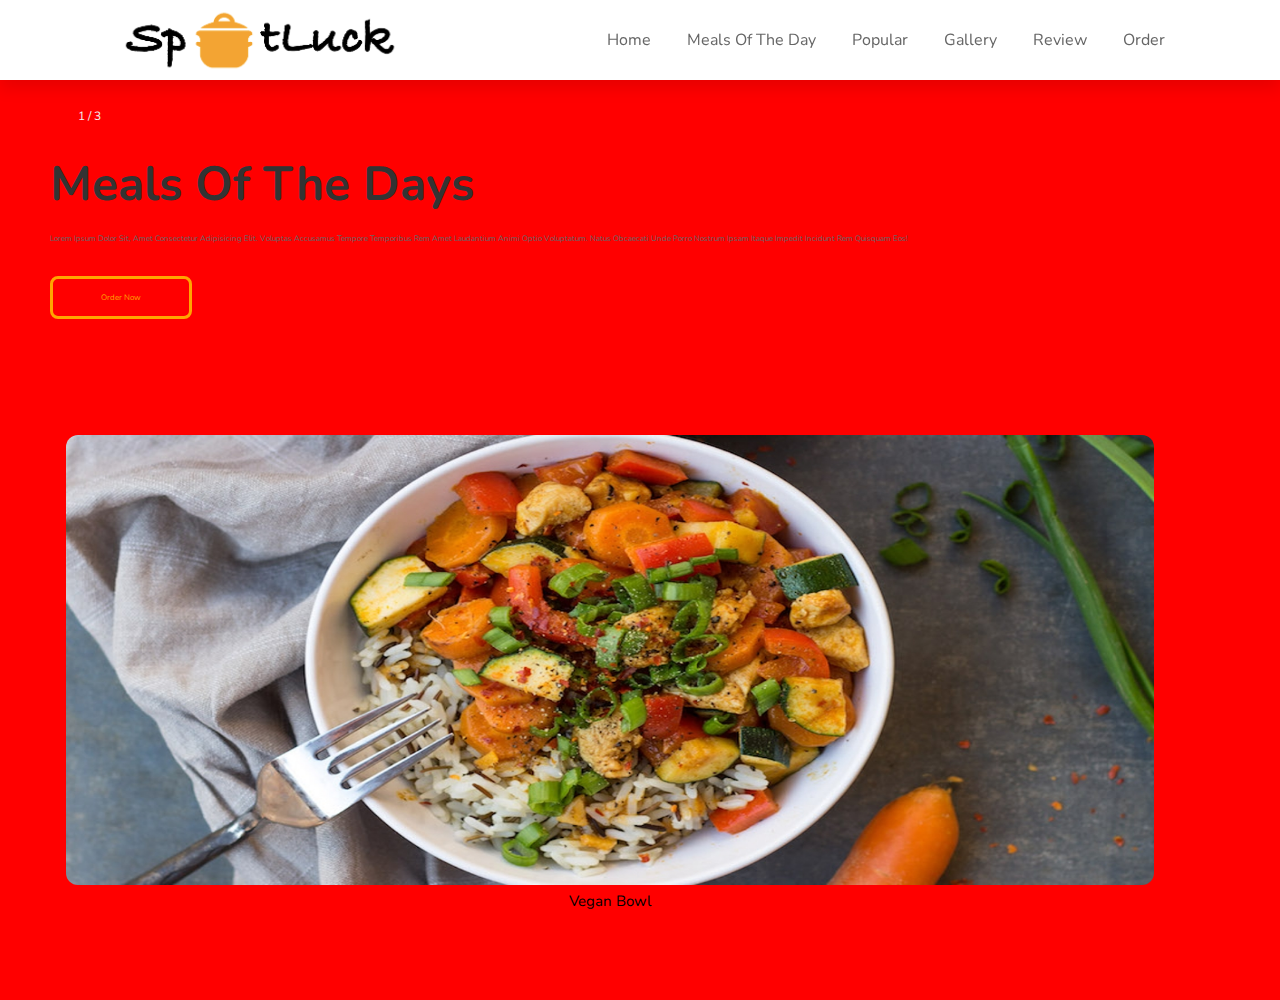
==== homepage1.html @ 03378047 "02/22/22" ====
<!DOCTYPE html>
<html lang="en">
<head>
    <link href="style1.css" rel="stylesheet" type="text/css">
    <link rel="stylesheet" href="https://cdnjs.cloudflare.com/ajax/libs/font-awesome/5.15.3/css/all.min.css">
    <meta charset="UTF-8">
    <meta http-equiv="X-UA-Compatible" content="IE=edge">
    <meta name="viewport" content="width=device-width, initial-scale=1.0">
    <title>Welcome to SpotLuck!</title>
</head>
<body>
    <header>
        <img src="logo.png" class="logo">
        <nav class="navbar">
            <a href="homepage1.html">Home</a>
            <a href="#MOD">Meals of The Day</a>
            <a href="#popular">Popular</a>
            <a href="#gallery">Gallery</a>
            <a href="#review">Review</a>
            <a href="#order">Order</a>
        </nav>
    </header>


    <section class="MOD" id="MOD">

        <div class="content">
            <h3>Meals of the Days</h3>
            <p>Lorem ipsum dolor sit, amet consectetur adipisicing elit. Voluptas accusamus tempore temporibus rem amet laudantium animi optio voluptatum. Natus obcaecati unde porro nostrum ipsam itaque impedit incidunt rem quisquam eos!</p>
            <a href="#" class="btn">order now</a>
        </div>

        <div class="slideshow-container">

            <div class="mySlides fade">
                <div class="numbertext">1 / 3</div>
                <img src="img1.jpeg" style="width:100%">
                <div class="text">Vegan Bowl</div>
            </div>
            
            <div class="mySlides fade">
                <div class="numbertext">2 / 3</div>
                <img src="img2.jpeg" style="width:100%">
                <div class="text">Chicken and Salad</div>
            </div>
            
            <div class="mySlides fade">
                <div class="numbertext">3 / 3</div>
                <img src="img3.jpeg" style="width:100%">
                <div class="text">Best Breakfast</div>
            </div>
            <br>
        </div>
        <br>
        <div style="text-align:center">
            <span class="dot"></span> 
            <span class="dot"></span> 
            <span class="dot"></span> 
        </div>
    </section>
            
 
    <!-- JAVA Script code-->
    <script>
        var slideIndex = 0;
        showSlides();
        
        function showSlides() {
          var i;
          var slides = document.getElementsByClassName("mySlides");
          var dots = document.getElementsByClassName("dot");
          for (i = 0; i < slides.length; i++) {
            slides[i].style.display = "none";  
          }
          slideIndex++;
          if (slideIndex > slides.length) {slideIndex = 1}    
          for (i = 0; i < dots.length; i++) {
            dots[i].className = dots[i].className.replace(" active", "");
          }
          slides[slideIndex-1].style.display = "block";  
          dots[slideIndex-1].className += " active";
          setTimeout(showSlides, 2000); // Change image every 2 seconds
        }
        </script>
        <script src="script.js"></script>

    
</body>
</html>
---- style1.css ----
@import url('https://fonts.googleapis.com/css2?family=Nunito:wght@200;300;400;600;700&display=swap');

:root{
  --red:#ff3838;
}

*{
    font-family: 'Nunito', sans-serif;
    margin:0; padding:0;
    box-sizing: border-box;
    outline: none; border:none;
    text-decoration: none;
    text-transform: capitalize;
    transition:all .2s linear;
  }


/*for Button*/

.btn{
    display: inline-block;
    padding:.8rem 3rem;
    border:.2rem solid orange;
    color:orange;
    cursor: pointer;
    font-size: 0.5rem;
    border-radius: .5rem;
    position: relative;
    overflow: hidden;
    z-index: 0;
    margin-top: 1rem;
  }
  
  .btn::before{
    content: '';
    position: absolute;
    top:0; right: 0;
    width:0%;
    height:100%;
    background:orange;
    transition: .3s linear;
    z-index: -1;
  }
  
  .btn:hover::before{
    width:100%;
    left: 0;
  }
  
  .btn:hover{
    color:#fff;
  }








body{
    background: red;
    margin-top: 100px;
    margin-left: 50px;
    margin-right: 50px;
}

.logo{
    height: 80px;
    width: auto;
}
/*header{
    border: orange solid;
    position: relative;
    z-index: 1000;
    justify-content: space-between;
    background:orange;
    box-shadow: 0 .5rem 1rem rgba(0,0,0,.1);
}

header .navbar a{
    font-size: 2rem;
    margin-left: 2rem;
    color:#666;
  }

header .navbar a:hover{
    color:var(--red);
  }*/

  header{
    position: fixed;
    top:0; left: 0; right:0;
    z-index: 1000;
    display: flex;
    align-items: center;
    justify-content: space-between;
    background:#fff;
    padding:0rem 9%;
    box-shadow: 0 .5rem 1rem rgba(0,0,0,.1);
  }
  
  header .logo{
    font-size: 2.5rem;
    font-weight: bolder;
    color:#666;
  }
  

  
  header .navbar a{
    font-size: 1rem;
    margin-left: 2rem;
    color:#666;
    text-decoration: none;
  }
  
  header .navbar a:hover{
    color:orange;
  }
  

  .MOD{
    display: flex;
    flex-wrap: wrap;
    gap:1.5rem;
    min-height: 100vh;
    align-items: center;
    background-size: cover;
    background-position: center;
    position: relative;
  }
  .MOD .content{
    flex:1 1 40rem;
    padding-top: 1rem;
  }
  .MOD .slideshow-container{
    flex:1 1 40rem;
  }
  .MOD .slideshow-container .mySlides{
    width: 100%;
    padding: 1rem;
    
    
  }


  .MOD .slideshow-container img{
    max-height: 50vh;
    width:auto;
    border-radius: 12px;
  }

  .MOD .content h3{
    font-size: 3rem;
    color:#333;
  }
  
  .MOD .content p{
    font-size: 0.5rem;
    color:#666;
    padding:1rem 0;
  }
  

















  /* Caption text */
.text {
    color: black;
    font-size: 15px;
    padding: 8px 12px;
    position: relative;
    bottom: 8px;
    width: 100%;
    text-align: center;
    top: 75%;
  }
  
  /* Number text (1/3 etc) */
  .numbertext {
    color: #f2f2f2;
    font-size: 12px;
    padding: 8px 12px;
    position: absolute;
    top: 0;
  }
  
  /* The dots/bullets/indicators */
  .dot {
    height: 15px;
    width: 15px;
    margin: 0 2px;
    background-color: #bbb;
    border-radius: 50%;
    /*display: inline-block;*/
    transition: background-color 0.6s ease;
  }
  
  .active {
    background-color: #717171;
  }
  
  /* Fading animation */
  .fade {
    -webkit-animation-name: fade;
    -webkit-animation-duration: 1.5s;
    animation-name: fade;
    animation-duration: 1.5s;
  }
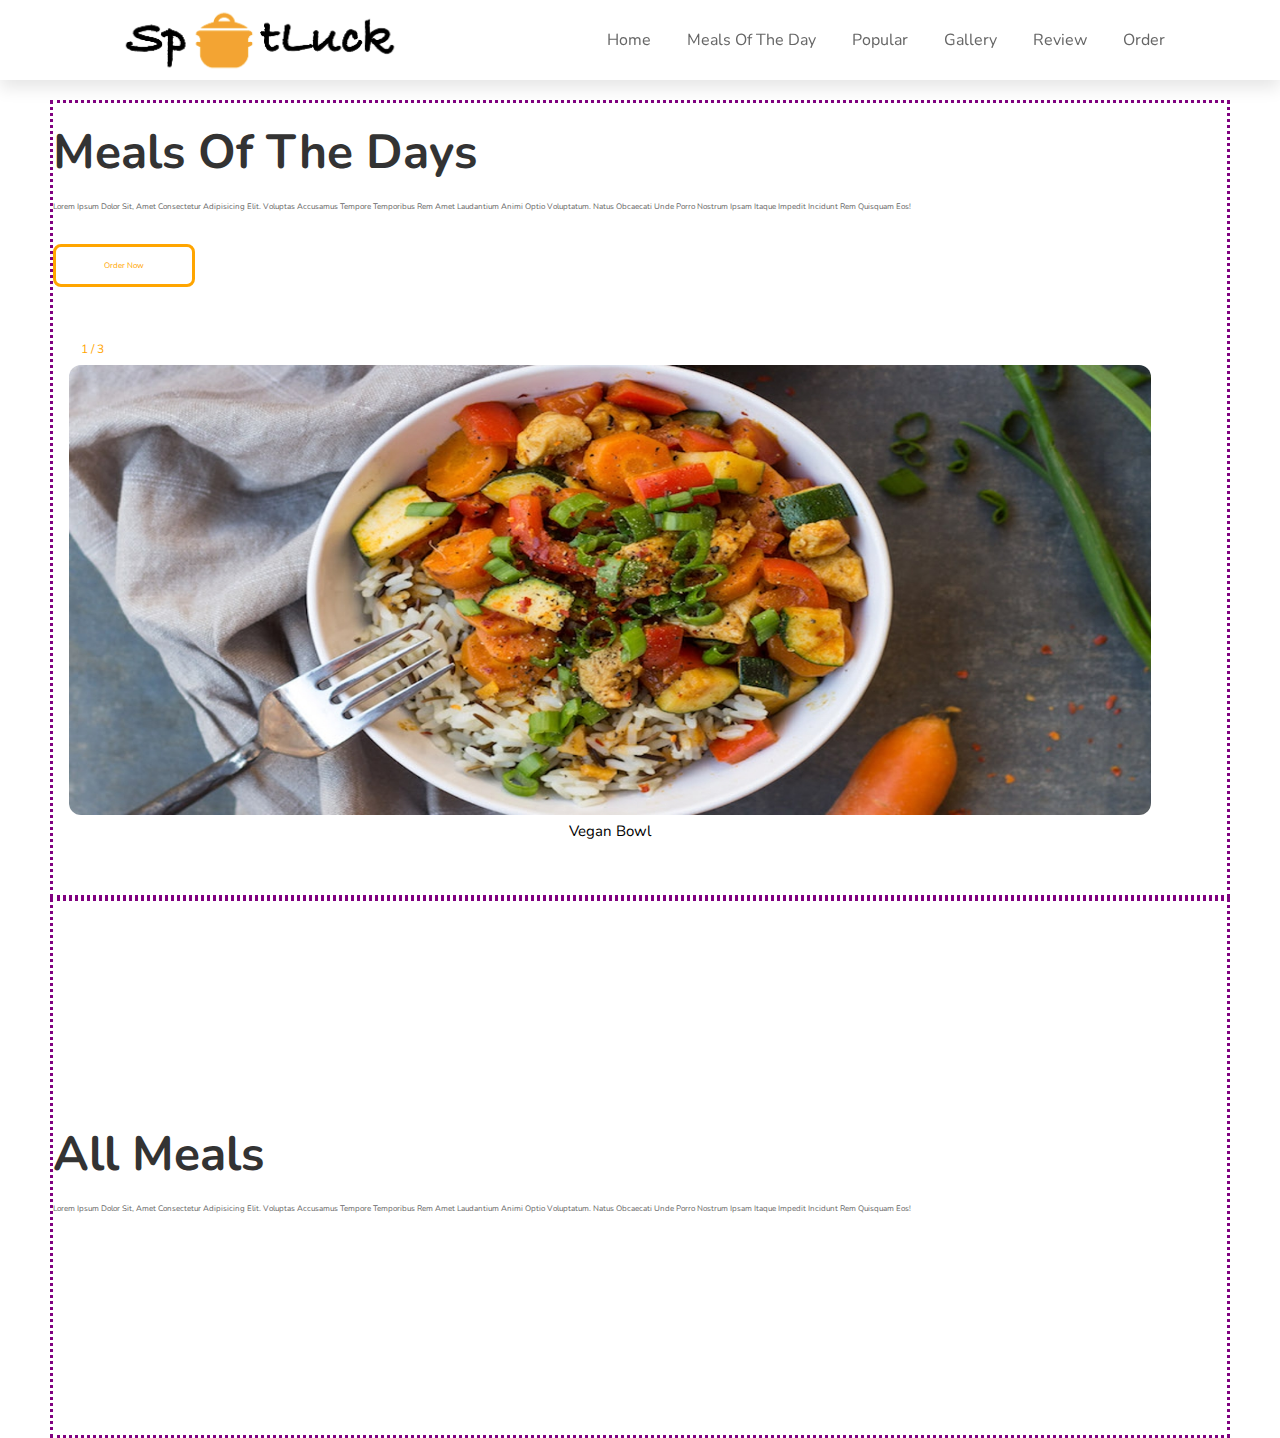
==== commit 8ec9dc69: "For heena" ====
--- a/homepage1.html
+++ b/homepage1.html
@@ -58,6 +58,21 @@
             <span class="dot"></span> 
         </div>
     </section>
+
+    
+
+    <section class="MOD" id="MOD">
+
+        <div class="content">
+            <h3>All Meals</h3>
+            <p>Lorem ipsum dolor sit, amet consectetur adipisicing elit. Voluptas accusamus tempore temporibus rem amet laudantium animi optio voluptatum. Natus obcaecati unde porro nostrum ipsam itaque impedit incidunt rem quisquam eos!</p>
+    
+        </div>
+
+        
+        <br>
+        
+    </section>
             
  
     <!-- JAVA Script code-->
--- a/style1.css
+++ b/style1.css
@@ -59,7 +59,7 @@
 
 
 body{
-    background: red;
+    background: #fff;
     margin-top: 100px;
     margin-left: 50px;
     margin-right: 50px;
@@ -124,11 +124,12 @@
     display: flex;
     flex-wrap: wrap;
     gap:1.5rem;
-    min-height: 100vh;
+    min-height: 60vh;
     align-items: center;
     background-size: cover;
     background-position: center;
     position: relative;
+    border: purple dotted;
   }
   .MOD .content{
     flex:1 1 40rem;
@@ -193,10 +194,10 @@
   
   /* Number text (1/3 etc) */
   .numbertext {
-    color: #f2f2f2;
+    color: orange;
     font-size: 12px;
     padding: 8px 12px;
-    position: absolute;
+    position: relative;
     top: 0;
   }
   
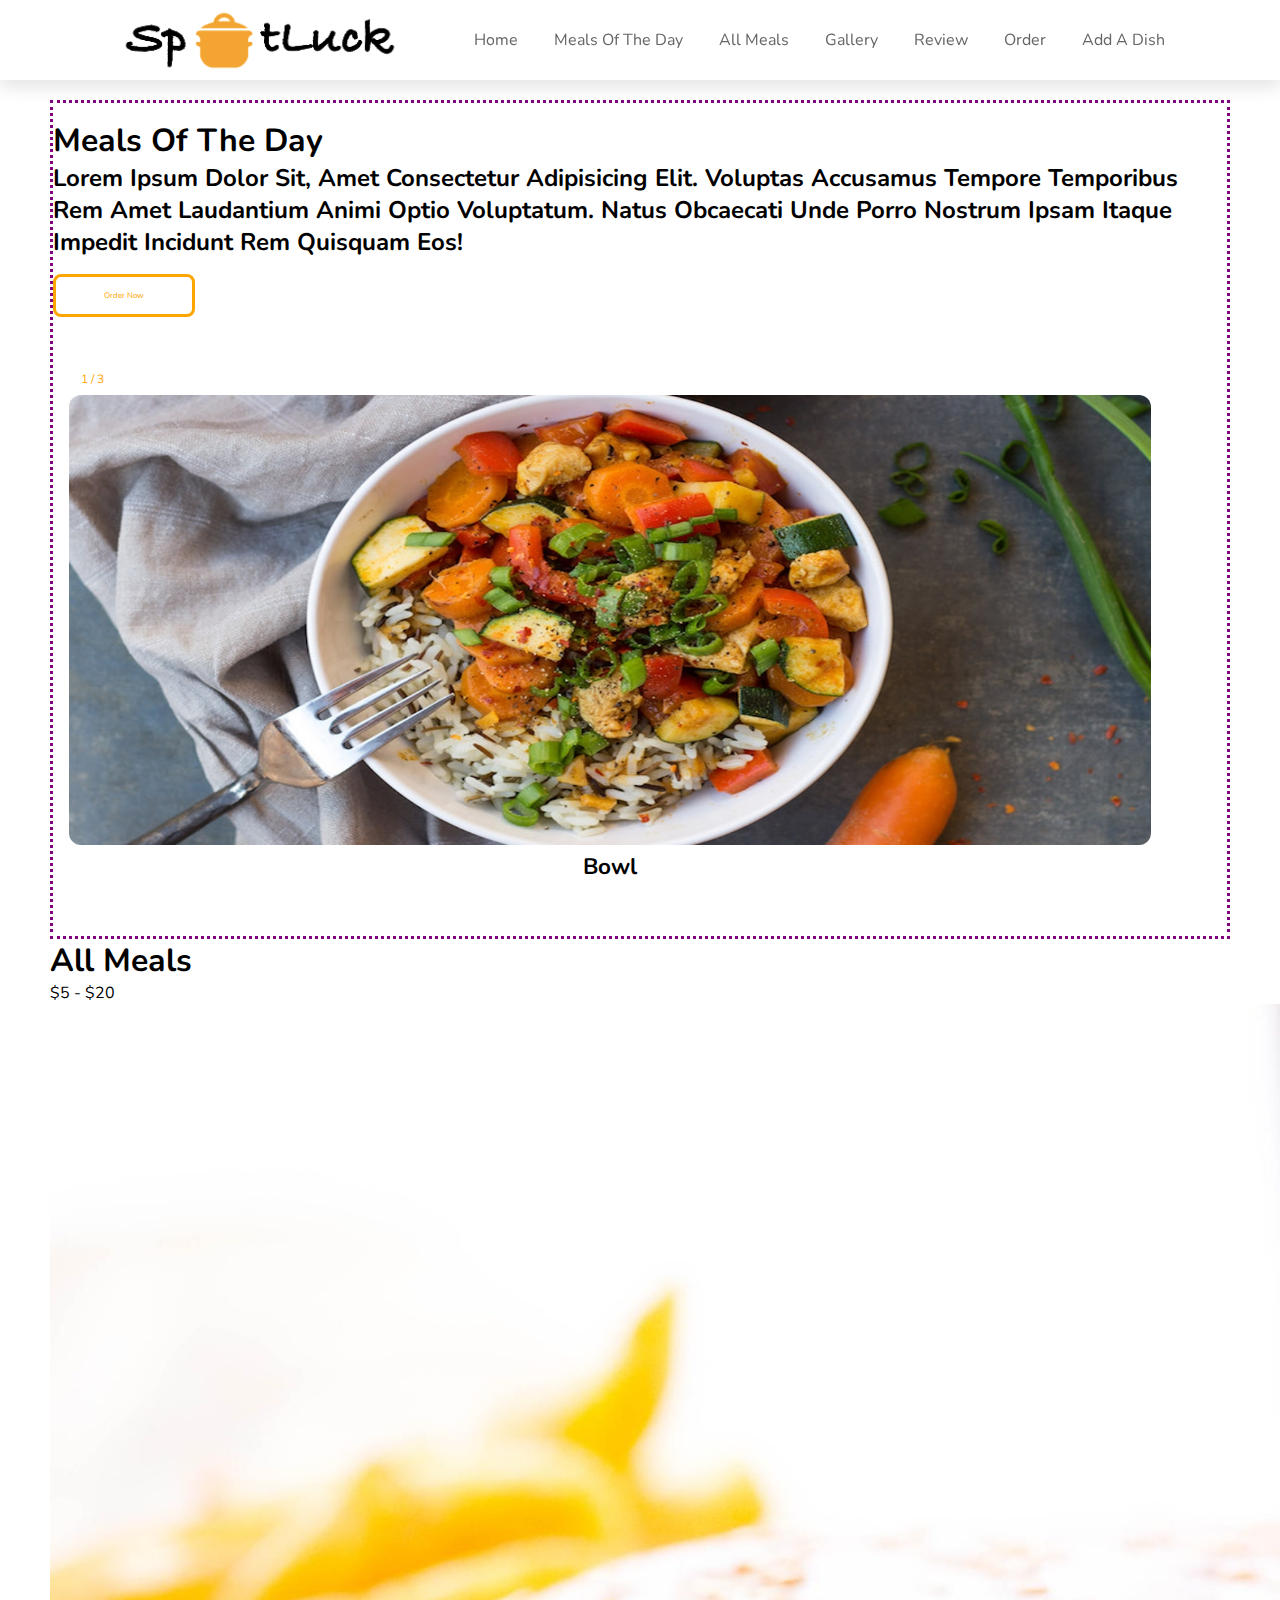
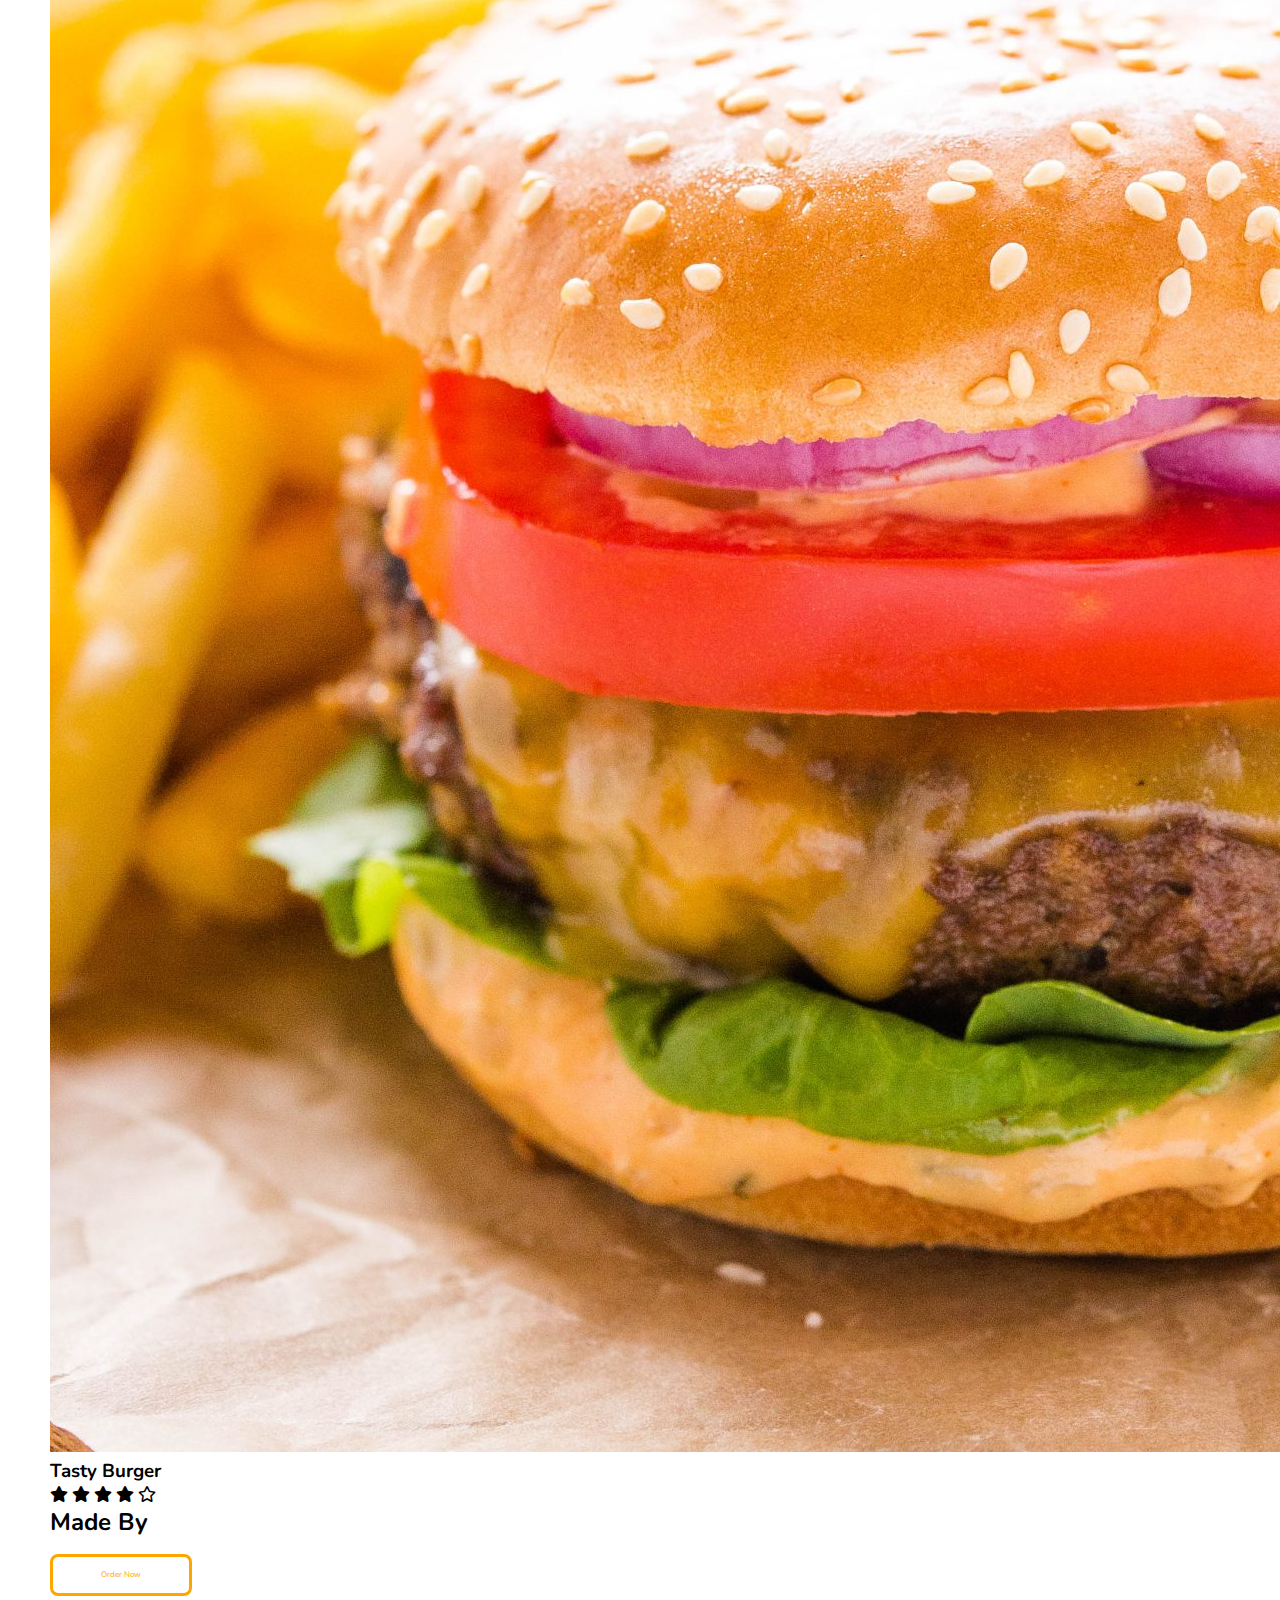
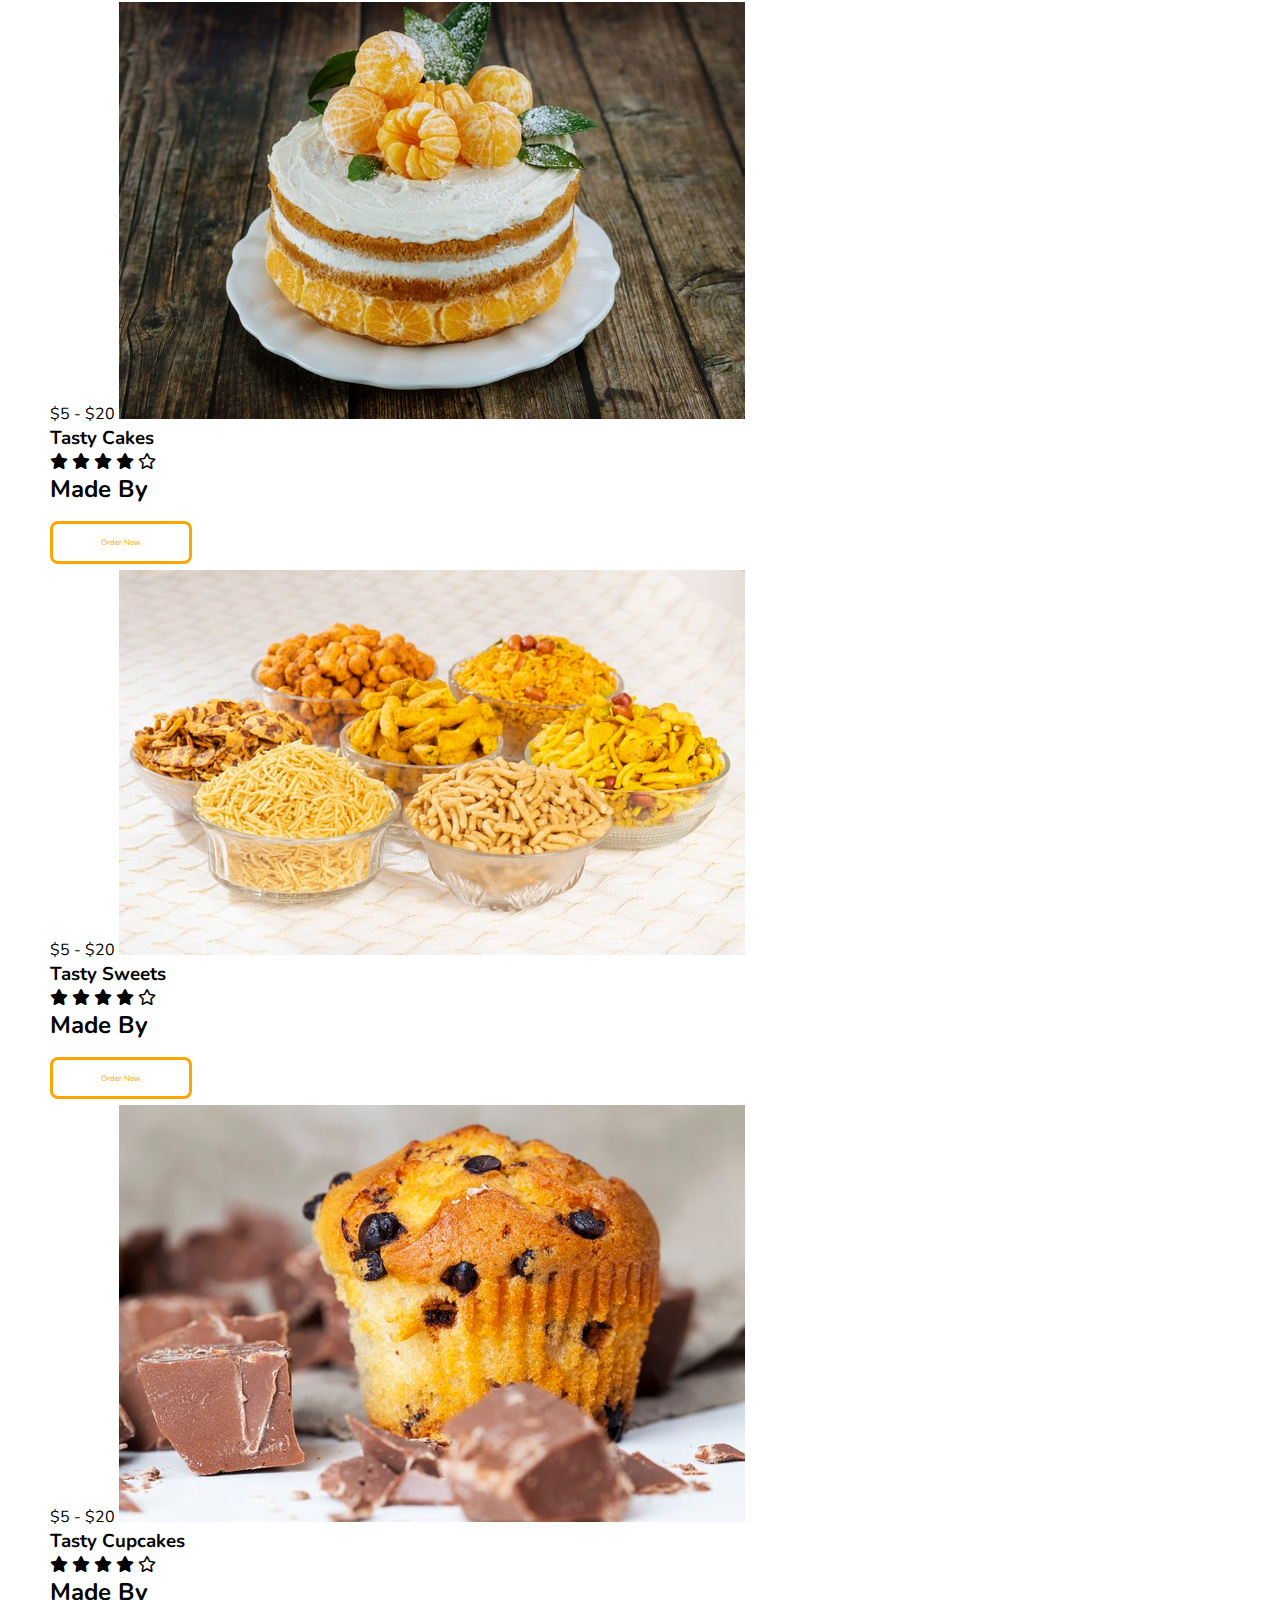
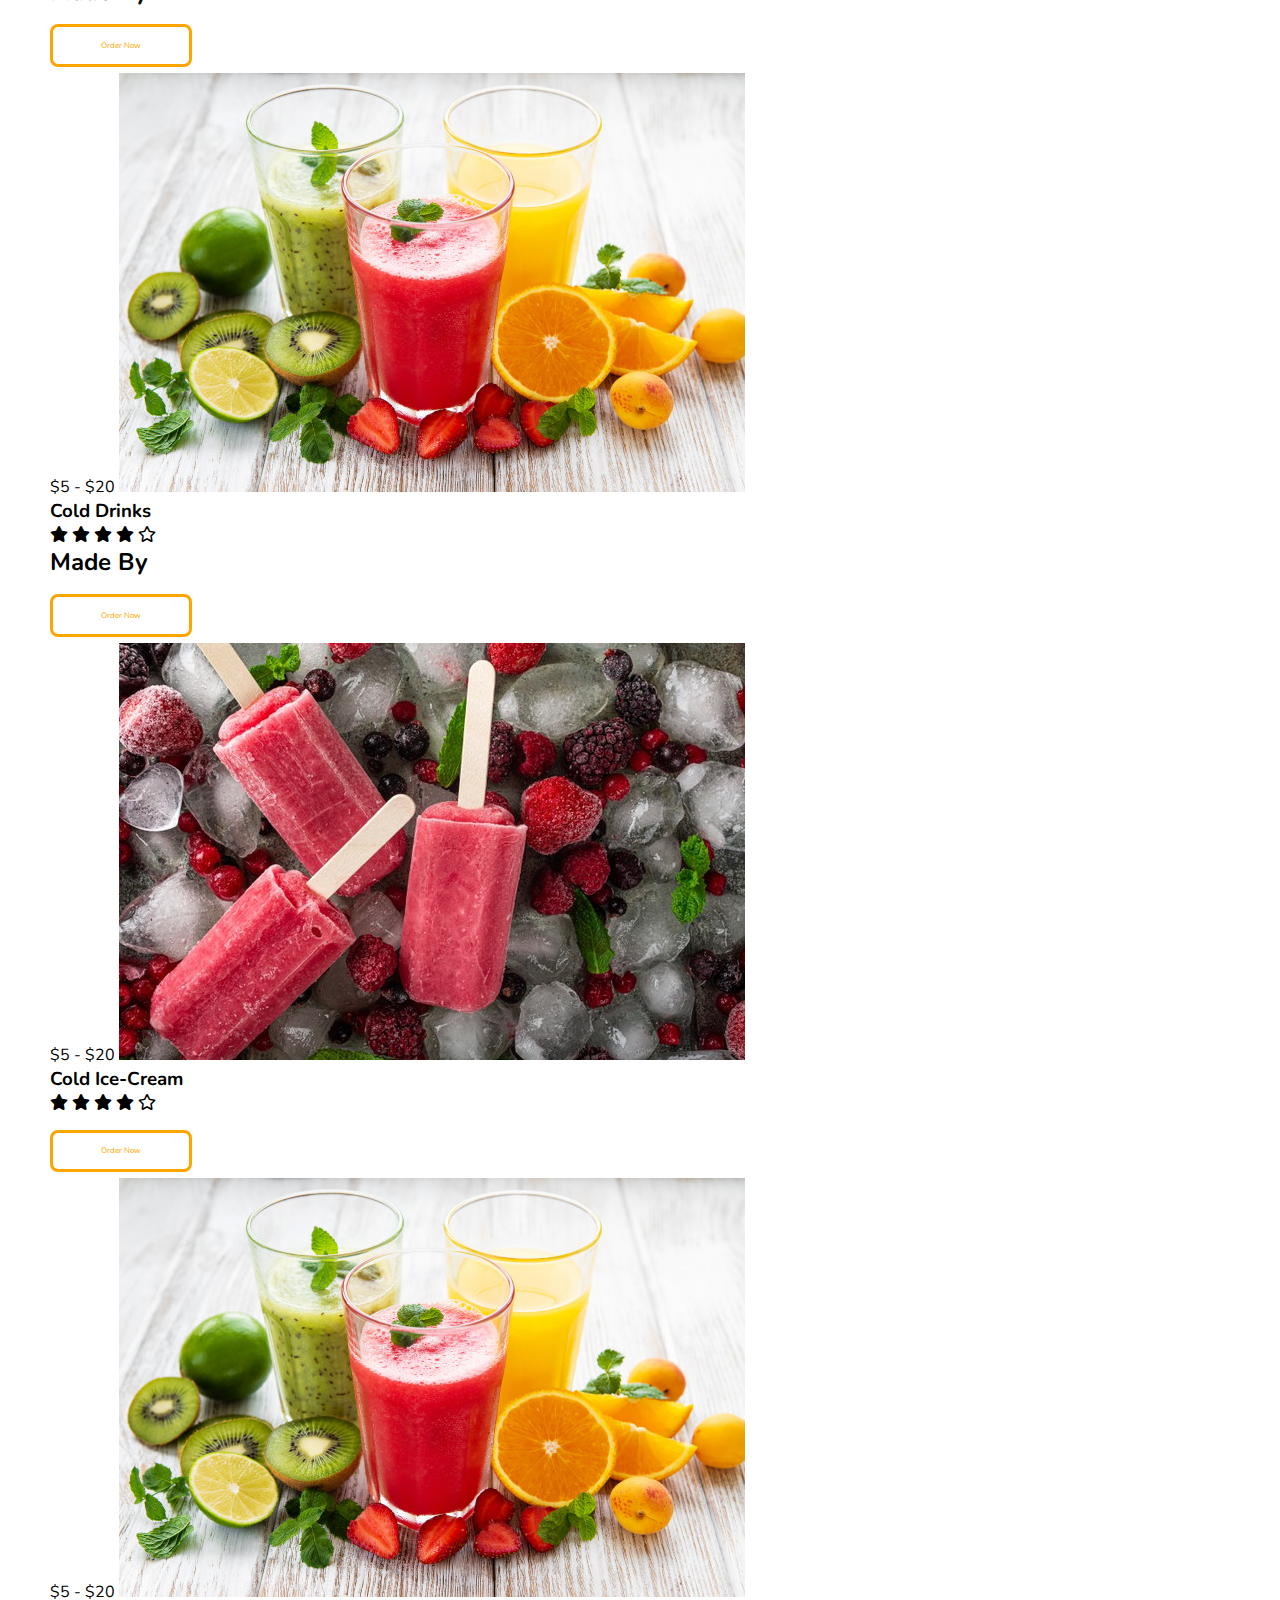
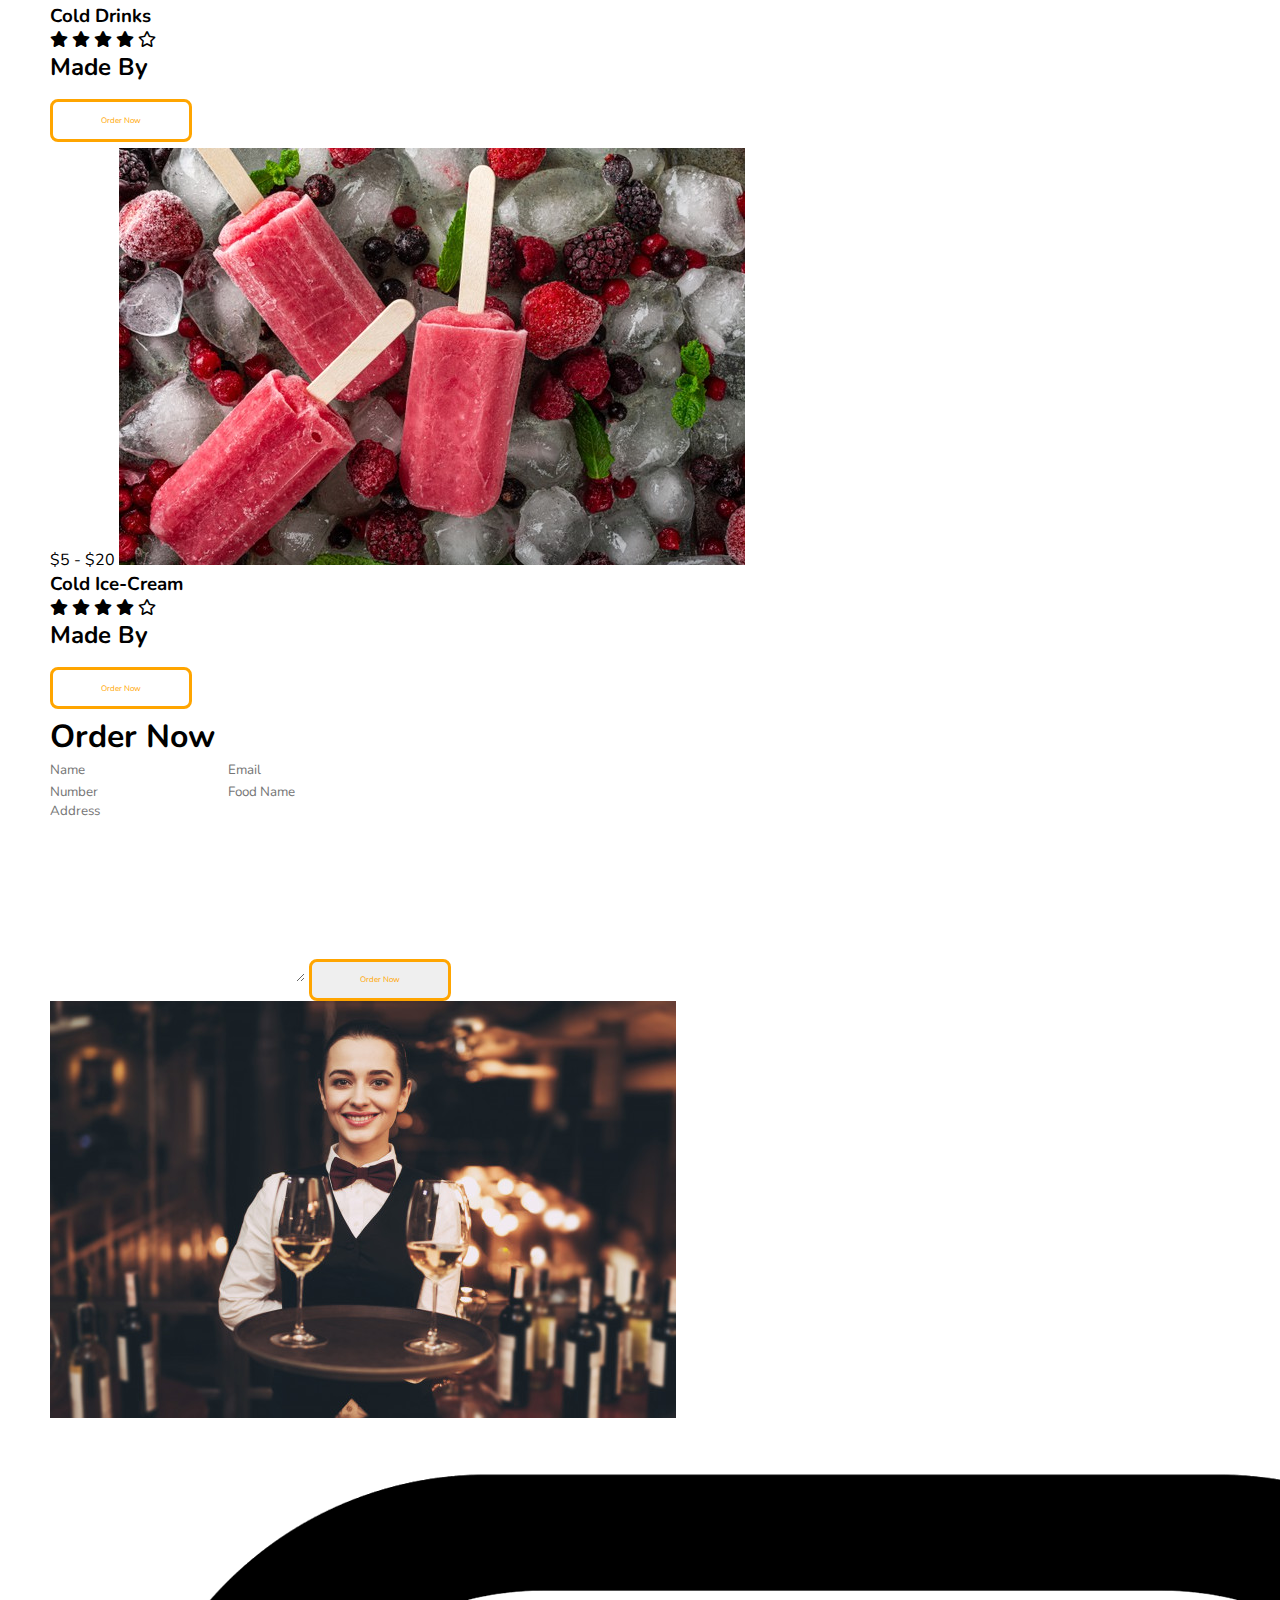
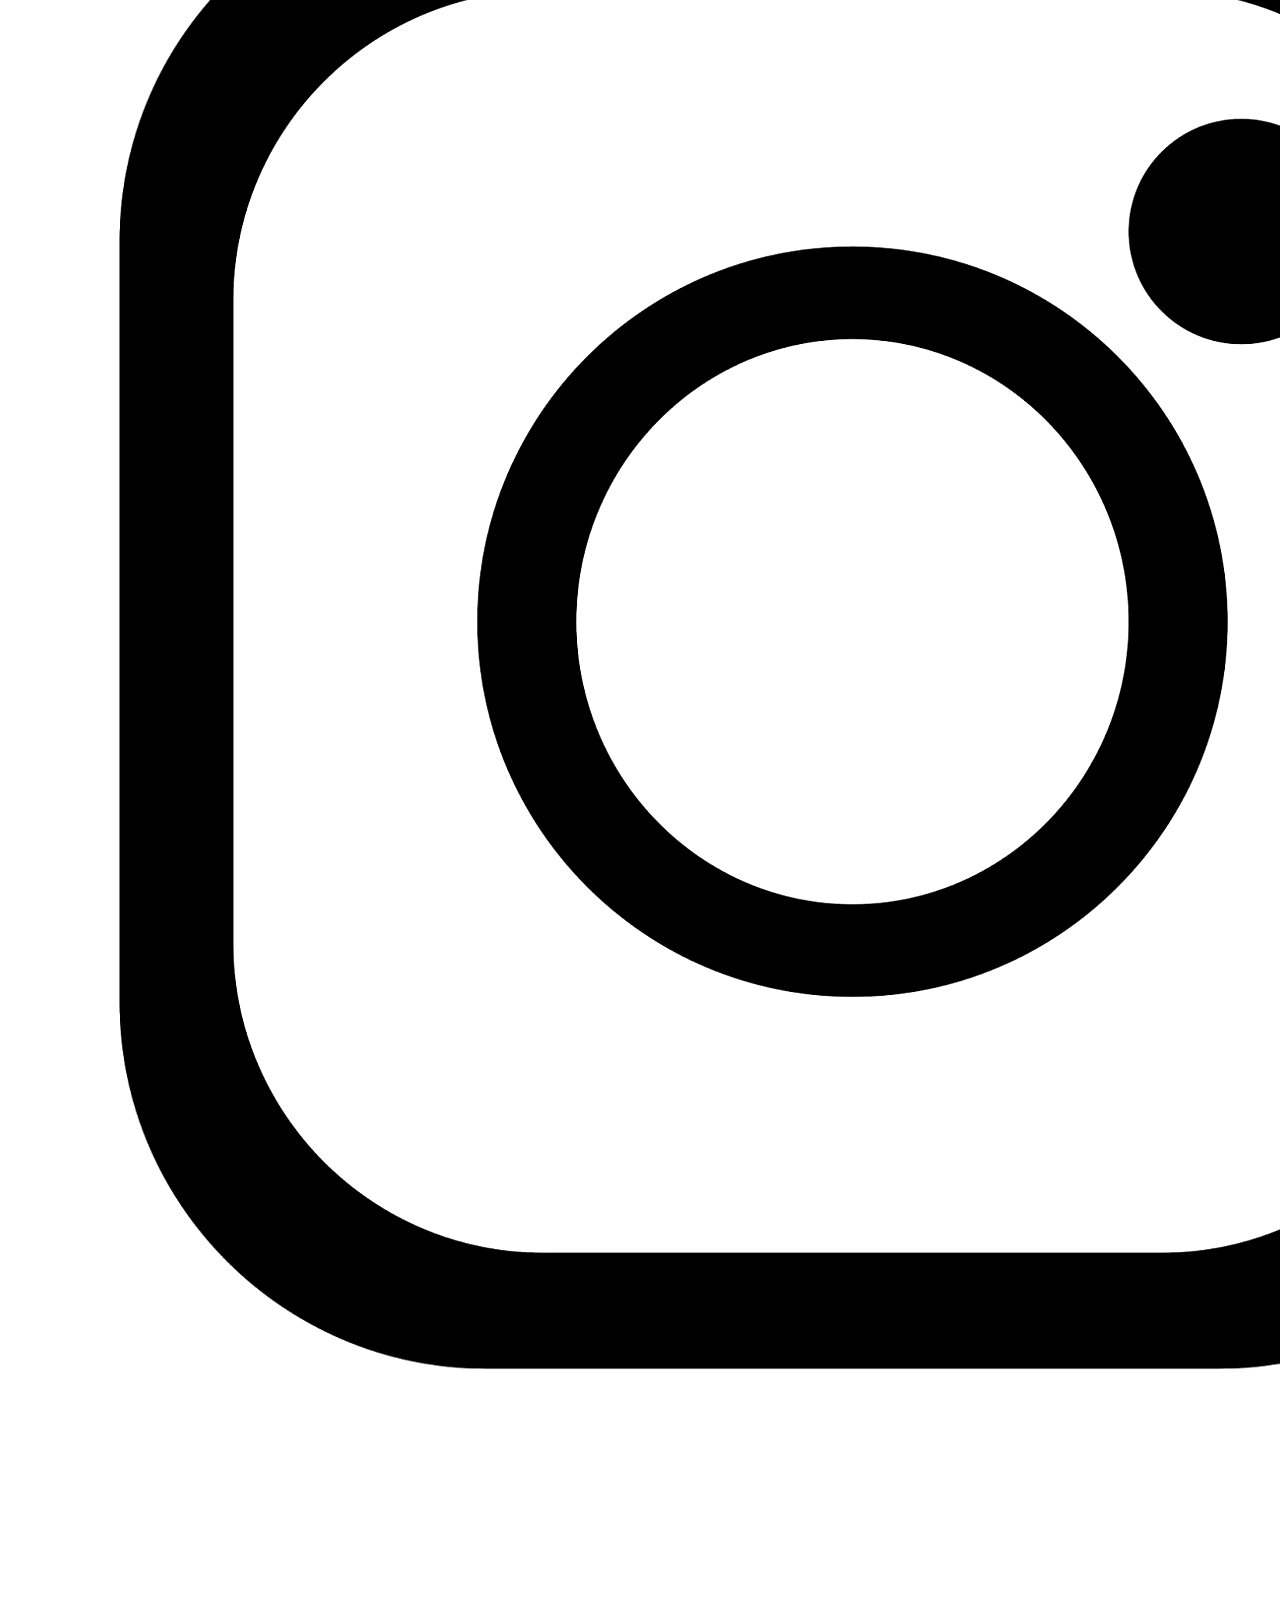
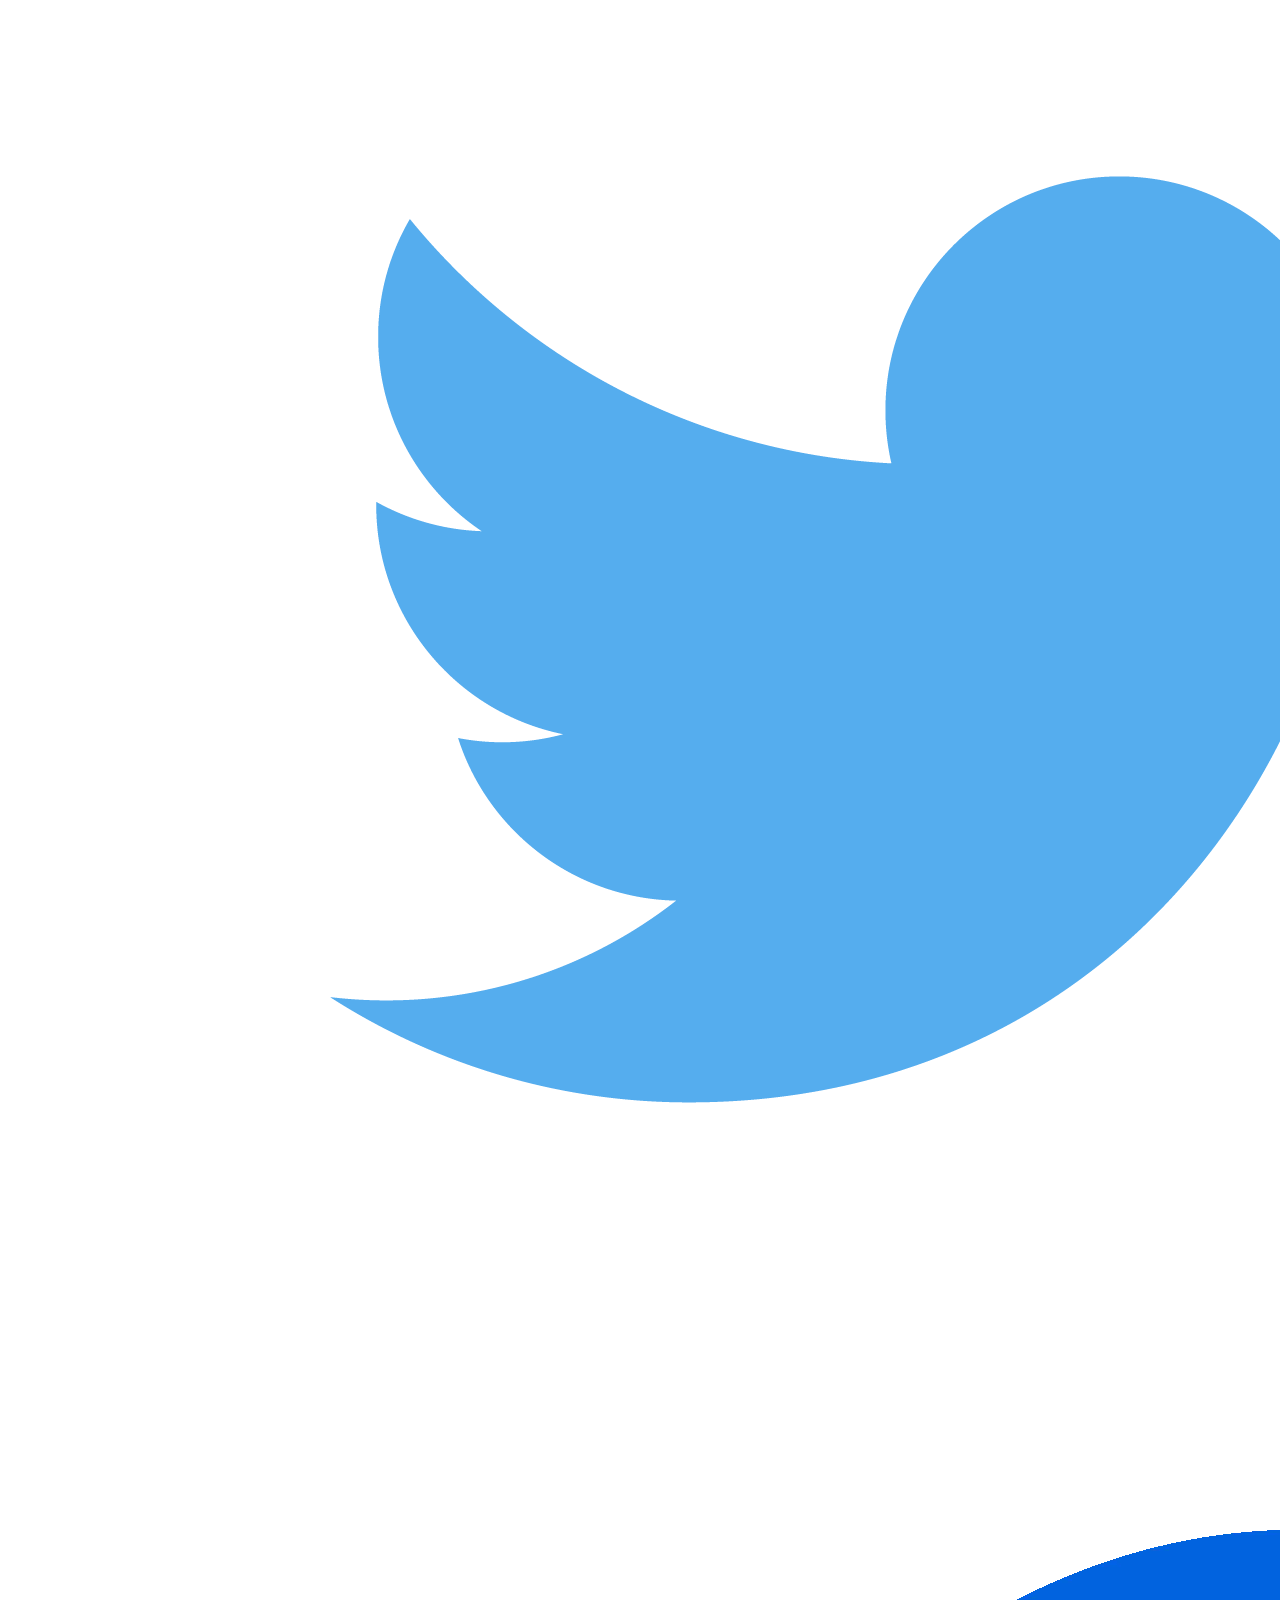
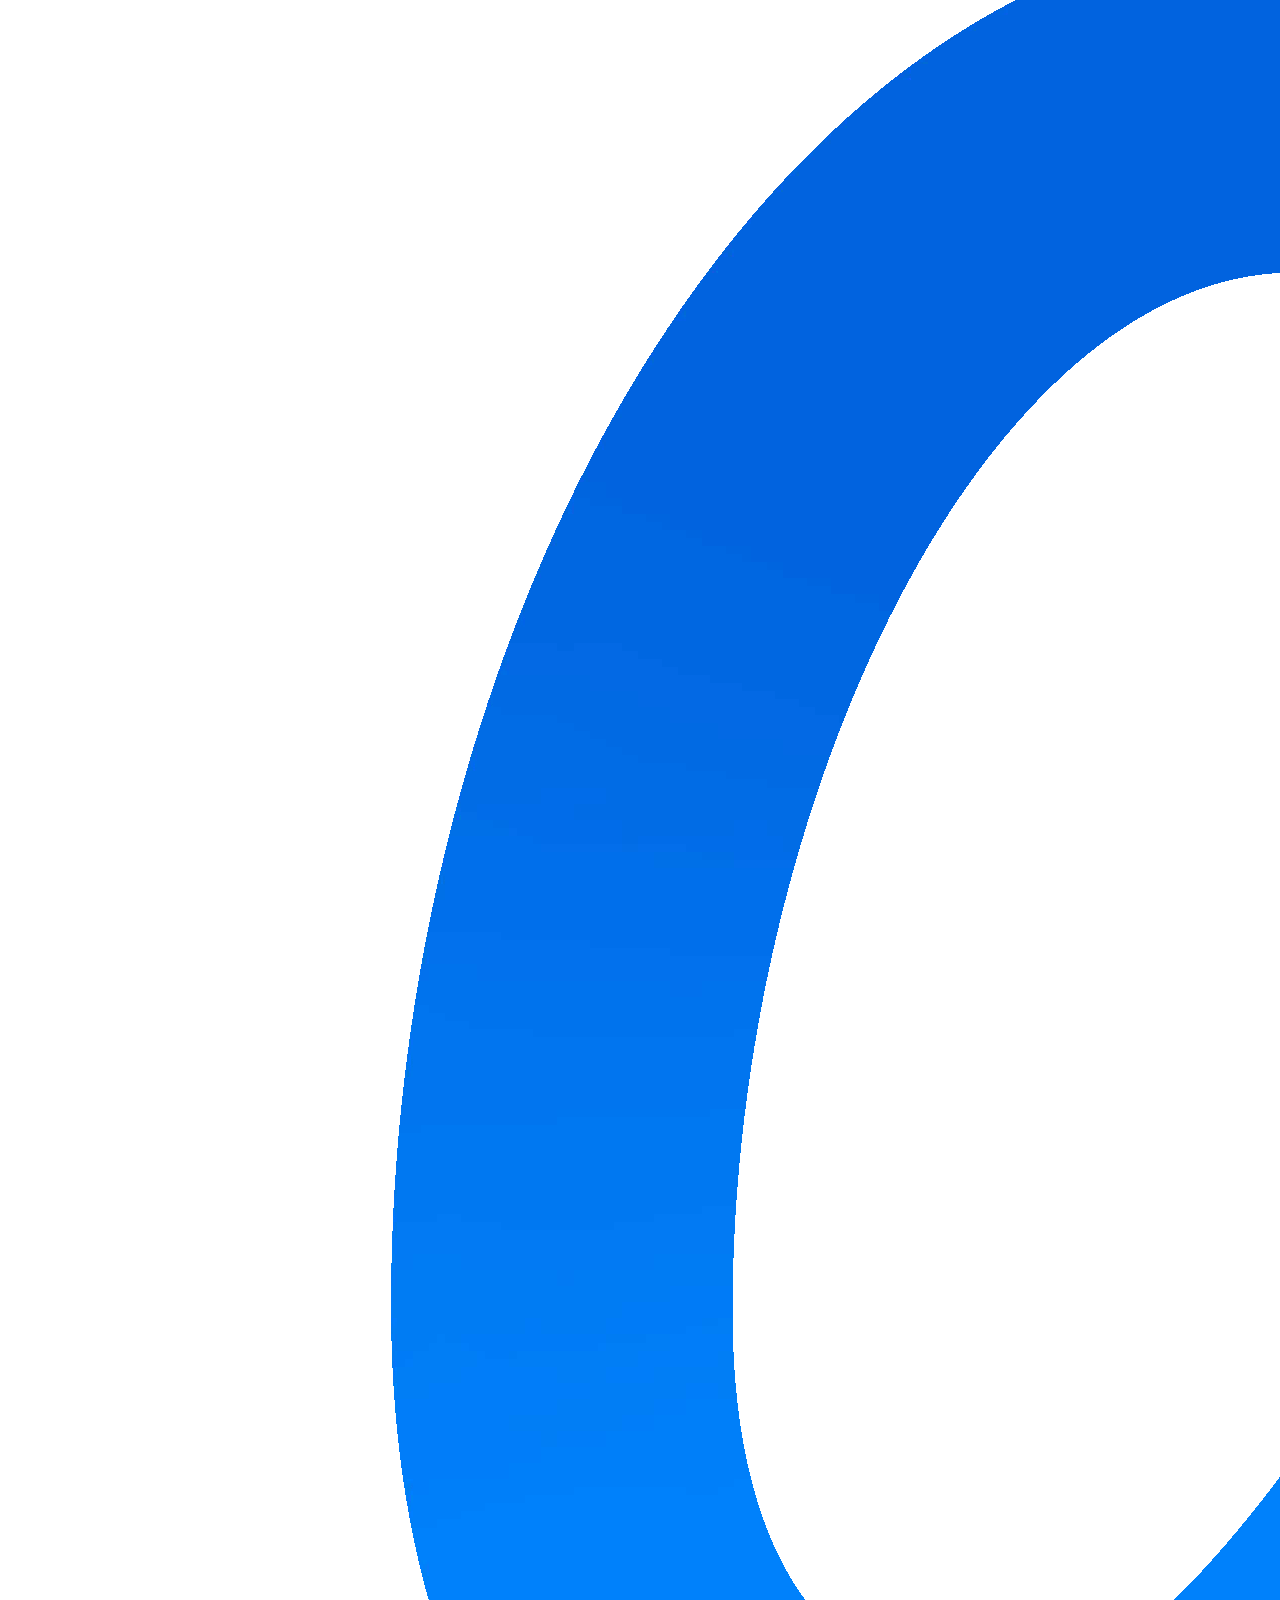
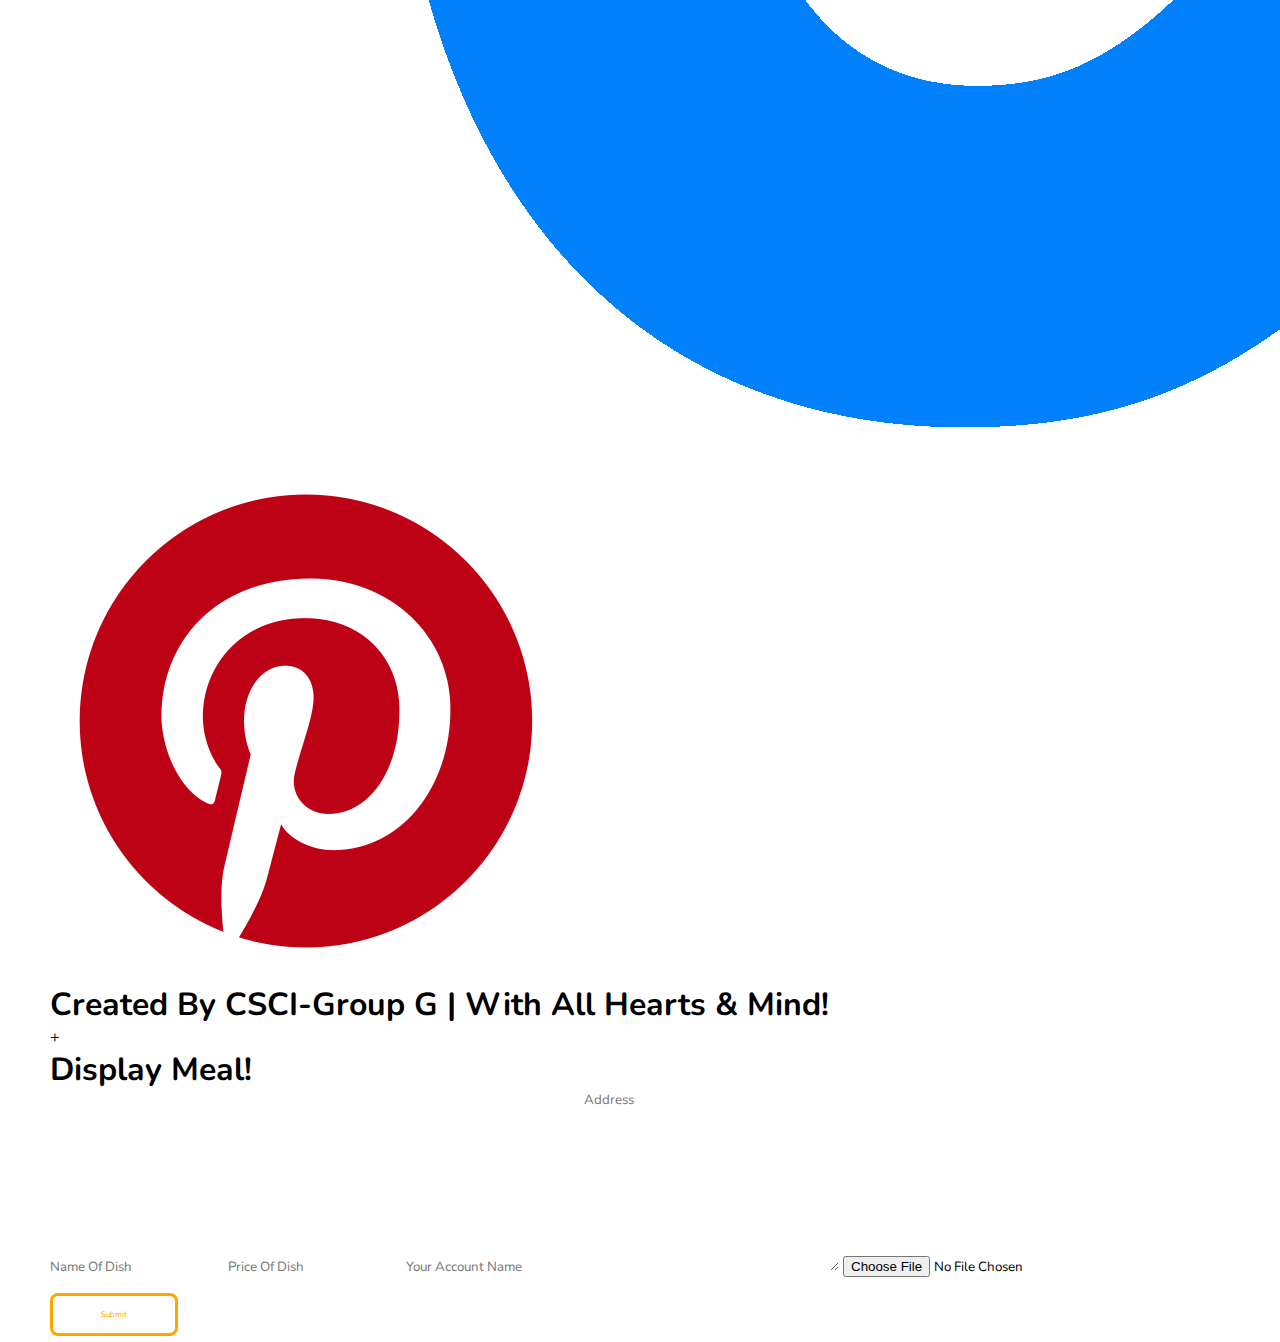
==== commit 6de8d585: "March8" ====
--- a/homepage1.html
+++ b/homepage1.html
@@ -1,104 +1,314 @@
-<!DOCTYPE html>
-<html lang="en">
-<head>
-    <link href="style1.css" rel="stylesheet" type="text/css">
-    <link rel="stylesheet" href="https://cdnjs.cloudflare.com/ajax/libs/font-awesome/5.15.3/css/all.min.css">
-    <meta charset="UTF-8">
-    <meta http-equiv="X-UA-Compatible" content="IE=edge">
-    <meta name="viewport" content="width=device-width, initial-scale=1.0">
-    <title>Welcome to SpotLuck!</title>
-</head>
-<body>
-    <header>
-        <img src="logo.png" class="logo">
-        <nav class="navbar">
-            <a href="homepage1.html">Home</a>
-            <a href="#MOD">Meals of The Day</a>
-            <a href="#popular">Popular</a>
-            <a href="#gallery">Gallery</a>
-            <a href="#review">Review</a>
-            <a href="#order">Order</a>
-        </nav>
-    </header>
-
-
-    <section class="MOD" id="MOD">
-
-        <div class="content">
-            <h3>Meals of the Days</h3>
-            <p>Lorem ipsum dolor sit, amet consectetur adipisicing elit. Voluptas accusamus tempore temporibus rem amet laudantium animi optio voluptatum. Natus obcaecati unde porro nostrum ipsam itaque impedit incidunt rem quisquam eos!</p>
-            <a href="#" class="btn">order now</a>
-        </div>
-
-        <div class="slideshow-container">
-
-            <div class="mySlides fade">
-                <div class="numbertext">1 / 3</div>
-                <img src="img1.jpeg" style="width:100%">
-                <div class="text">Vegan Bowl</div>
-            </div>
-            
-            <div class="mySlides fade">
-                <div class="numbertext">2 / 3</div>
-                <img src="img2.jpeg" style="width:100%">
-                <div class="text">Chicken and Salad</div>
-            </div>
-            
-            <div class="mySlides fade">
-                <div class="numbertext">3 / 3</div>
-                <img src="img3.jpeg" style="width:100%">
-                <div class="text">Best Breakfast</div>
-            </div>
-            <br>
-        </div>
-        <br>
-        <div style="text-align:center">
-            <span class="dot"></span> 
-            <span class="dot"></span> 
-            <span class="dot"></span> 
-        </div>
-    </section>
-
-    
-
-    <section class="MOD" id="MOD">
-
-        <div class="content">
-            <h3>All Meals</h3>
-            <p>Lorem ipsum dolor sit, amet consectetur adipisicing elit. Voluptas accusamus tempore temporibus rem amet laudantium animi optio voluptatum. Natus obcaecati unde porro nostrum ipsam itaque impedit incidunt rem quisquam eos!</p>
-    
-        </div>
-
-        
-        <br>
-        
-    </section>
-            
- 
-    <!-- JAVA Script code-->
-    <script>
-        var slideIndex = 0;
-        showSlides();
-        
-        function showSlides() {
-          var i;
-          var slides = document.getElementsByClassName("mySlides");
-          var dots = document.getElementsByClassName("dot");
-          for (i = 0; i < slides.length; i++) {
-            slides[i].style.display = "none";  
-          }
-          slideIndex++;
-          if (slideIndex > slides.length) {slideIndex = 1}    
-          for (i = 0; i < dots.length; i++) {
-            dots[i].className = dots[i].className.replace(" active", "");
-          }
-          slides[slideIndex-1].style.display = "block";  
-          dots[slideIndex-1].className += " active";
-          setTimeout(showSlides, 2000); // Change image every 2 seconds
-        }
-        </script>
-        <script src="script.js"></script>
-
-    
-</body>
-</html>+<!DOCTYPE html>
+<html lang="en">
+<head>
+    <link href="style1.css" rel="stylesheet" type="text/css">
+    <link rel="stylesheet" href="https://cdnjs.cloudflare.com/ajax/libs/font-awesome/5.15.3/css/all.min.css">
+    <meta charset="UTF-8">
+    <meta http-equiv="X-UA-Compatible" content="IE=edge">
+    <meta name="viewport" content="width=device-width, initial-scale=1.0">
+    <title>Welcome to SpotLuck!</title>
+</head>
+<body>
+    <header>
+        <img src="logo.png" class="logo">
+        <nav class="navbar">
+            <a href="homepage1.html">Home</a>
+            <a href="#MOD">Meals of The Day</a>
+            <a href="#popular">All Meals</a>
+            <a href="#gallery">Gallery</a>
+            <a href="#review">Review</a>
+            <a href="#order">Order</a>
+            <a href="#" id="chefadd">Add a Dish</a>
+        </nav>
+    </header>
+
+   
+
+
+    <section class="MOD" id="MOD">
+
+        <div class="content">
+            <h1 class="heading"> <span> Meals </span> Of </span> the </span> Day </h1>
+            <h2>Lorem ipsum dolor sit, amet consectetur adipisicing elit. Voluptas accusamus tempore temporibus rem amet laudantium animi optio voluptatum. Natus obcaecati unde porro nostrum ipsam itaque impedit incidunt rem quisquam eos!</h2>
+            <a href="#" class="btn">order now</a>
+        </div>
+
+        <div class="slideshow-container">
+
+            <div class="mySlides fade">
+                <div class="numbertext">1 / 3</div>
+                <img class="slideimg" src="img1.jpeg" style="width:100%">
+                <div class="text"><h2>Bowl</h2></div>
+            </div>
+            
+            <div class="mySlides fade">
+                <div class="numbertext">2 / 3</div>
+                <img class="slideimg" src="img2.jpeg" style="width:100%">
+                <div class="text">Chicken and Salad</div>
+            </div>
+            
+            <div class="mySlides fade">
+                <div class="numbertext">3 / 3</div>
+                <img class="slideimg" src="img3.jpeg" style="width:100%">
+                <div class="text">Best Breakfast</div>
+            </div>
+            <br>
+        </div>
+        <br>
+        <div style="text-align:center">
+            <span class="dot"></span> 
+            <span class="dot"></span> 
+            <span class="dot"></span> 
+        </div>
+    </section>
+
+    
+
+    <section class="popular" id="popular">
+
+        <div class="content">
+            <h1 class="heading"> <span> All </span> Meals </h1>
+
+        <div class="box-container">
+
+            <div class="box">
+                <span class="price"> $5 - $20 </span>
+                <img src="images/p-1.jpeg">
+                <h3>tasty burger</h3>
+                <div class="stars">
+                    <i class="fas fa-star"></i>
+                    <i class="fas fa-star"></i>
+                    <i class="fas fa-star"></i>
+                    <i class="fas fa-star"></i>
+                    <i class="far fa-star"></i>
+                </div>
+                <h2>Made by</h2>
+                <a href="#" class="btn">order now</a>
+            </div>
+            <div class="box">
+                <span class="price"> $5 - $20 </span>
+                <img src="images/p-2.jpg" alt="">
+                <h3>tasty cakes</h3>
+                <div class="stars">
+                    <i class="fas fa-star"></i>
+                    <i class="fas fa-star"></i>
+                    <i class="fas fa-star"></i>
+                    <i class="fas fa-star"></i>
+                    <i class="far fa-star"></i>
+                </div>
+                <h2>Made by</h2>
+                <a href="#" class="btn">order now</a>
+            </div>
+            <div class="box">
+                <span class="price"> $5 - $20 </span>
+                <img src="images/p-3.jpg" alt="">
+                <h3>tasty sweets</h3>
+                <div class="stars">
+                    <i class="fas fa-star"></i>
+                    <i class="fas fa-star"></i>
+                    <i class="fas fa-star"></i>
+                    <i class="fas fa-star"></i>
+                    <i class="far fa-star"></i>
+                </div>
+                <h2>Made by</h2>
+                <a href="#" class="btn">order now</a>
+            </div>
+            <div class="box">
+                <span class="price"> $5 - $20 </span>
+                <img src="images/p-4.jpg" alt="">
+                <h3>tasty cupcakes</h3>
+                <div class="stars">
+                    <i class="fas fa-star"></i>
+                    <i class="fas fa-star"></i>
+                    <i class="fas fa-star"></i>
+                    <i class="fas fa-star"></i>
+                    <i class="far fa-star"></i>
+                </div>
+                <h2>Made by</h2>
+                <a href="#" class="btn">order now</a>
+            </div>
+            <div class="box">
+                <span class="price"> $5 - $20 </span>
+                <img src="images/p-5.jpg" alt="">
+                <h3>cold drinks</h3>
+                <div class="stars">
+                    <i class="fas fa-star"></i>
+                    <i class="fas fa-star"></i>
+                    <i class="fas fa-star"></i>
+                    <i class="fas fa-star"></i>
+                    <i class="far fa-star"></i>
+                </div>
+                <h2>Made by</h2>
+                <a href="#" class="btn">order now</a>
+            </div>
+            <div class="box">
+                <span class="price"> $5 - $20 </span>
+                <img src="images/p-6.jpg" alt="">
+                <h3>cold ice-cream</h3>
+                <div class="stars">
+                    <i class="fas fa-star"></i>
+                    <i class="fas fa-star"></i>
+                    <i class="fas fa-star"></i>
+                    <i class="fas fa-star"></i>
+                    <i class="far fa-star"></i>
+                </div>
+                <a href="#" class="btn">order now</a>
+            </div>
+
+            <div class="box">
+                <span class="price"> $5 - $20 </span>
+                <img src="images/p-5.jpg" alt="">
+                <h3>cold drinks</h3>
+                <div class="stars">
+                    <i class="fas fa-star"></i>
+                    <i class="fas fa-star"></i>
+                    <i class="fas fa-star"></i>
+                    <i class="fas fa-star"></i>
+                    <i class="far fa-star"></i>
+                </div>
+                <h2>Made by</h2>
+                <a href="#" class="btn">order now</a>
+            </div>
+            <div class="box">
+                <span class="price"> $5 - $20 </span>
+                <img src="images/p-6.jpg" alt="">
+                <h3>cold ice-cream</h3>
+                <div class="stars">
+                    <i class="fas fa-star"></i>
+                    <i class="fas fa-star"></i>
+                    <i class="fas fa-star"></i>
+                    <i class="fas fa-star"></i>
+                    <i class="far fa-star"></i>
+                </div>
+                <h2>Made by</h2>
+                <a href="#" class="btn">order now</a>
+            </div>
+            <div class="box "id="nonvisible">
+                <span class="price"> $5 - $20 </span>
+                
+                <img id="display_image">
+                <h3>cold ice-cream</h3>
+                <div class="stars">
+                    <i class="far fa-star"></i>
+                    <i class="far fa-star"></i>
+                    <i class="far fa-star"></i>
+                    <i class="far fa-star"></i>
+                    <i class="far fa-star"></i>
+                </div>
+                <h2>Made by</h2>
+                <a href="#" class="btn">order now</a>
+            </div>
+
+        
+        </div>
+
+        
+    </section>
+
+            
+    
+<!-- order section starts  -->
+
+<section class="order" id="order">
+
+    <h1 class="heading"> <span> Order </span> Now </h1>
+
+    <div class="row">
+        <form action="">
+
+            <div class="inputBox">
+                <input type="text" placeholder="name">
+                <input type="email" placeholder="email">
+            </div>
+
+            <div class="inputBox">
+                <input type="number" placeholder="number">
+                <input type="text" placeholder="food name">
+            </div>
+
+            <textarea placeholder="address" name="" id="" cols="30" rows="10"></textarea>
+
+            <input type="submit" value="order now" class="btn">
+
+        </form>
+        
+        <div class="image">
+            <img src="images/order-img.jpg" alt="">
+        </div>
+
+    </div>
+
+</section>
+
+<!-- footer section  -->
+
+<section class="footer">
+
+    <div class="share">
+        <img class = "social" src="instagram.png" alt="">
+        <img class = "social" src="twitter.png" alt="">
+        <img class = "social" src="logo-Meta.png" alt="">
+        <img class = "social" src="Pinterest-logo.png" alt="">
+    </div>
+
+    <h1 class="credit"> created by <span> CSCI-Group G </span> | With all Hearts & Mind! </h1>
+
+</section>
+
+
+<!-- Pop up to add meal-->
+
+<div class = "popup">
+
+
+    <div class = "popup-content">
+        <div class="close">+</div>
+        <h1 class="popheading"> <span> Display  </span> Meal!</h1>
+        <form action="">
+            
+            <input id="dishname" type="text" placeholder="Name of Dish">
+            <input id="pricee" type="number" placeholder="Price of Dish">
+           
+            <input id="chefname" type="text" placeholder="Your Account Name">
+            
+
+            <textarea placeholder="address" name="" id="mealdesc" cols="30" rows="10"></textarea>
+            <input type="file" id="image_input">
+            <a href="#" class="btn" id="submitbtn">Submit</a>
+            
+
+        </form>
+    </div>
+</div>
+
+
+
+
+    <!-- JAVA Script code-->
+    <script>
+        var slideIndex = 0;
+        showSlides();
+        
+        function showSlides() {
+          var i;
+          var slides = document.getElementsByClassName("mySlides");
+          var dots = document.getElementsByClassName("dot");
+          for (i = 0; i < slides.length; i++) {
+            slides[i].style.display = "none";  
+          }
+          slideIndex++;
+          if (slideIndex > slides.length) {slideIndex = 1}    
+          for (i = 0; i < dots.length; i++) {
+            dots[i].className = dots[i].className.replace(" active", "");
+          }
+          slides[slideIndex-1].style.display = "block";  
+          dots[slideIndex-1].className += " active";
+          setTimeout(showSlides, 2000); // Change image every 2 seconds
+        }
+        </script>
+        <script src="script1.js"></script>
+
+    
+</body>
+</html>
+
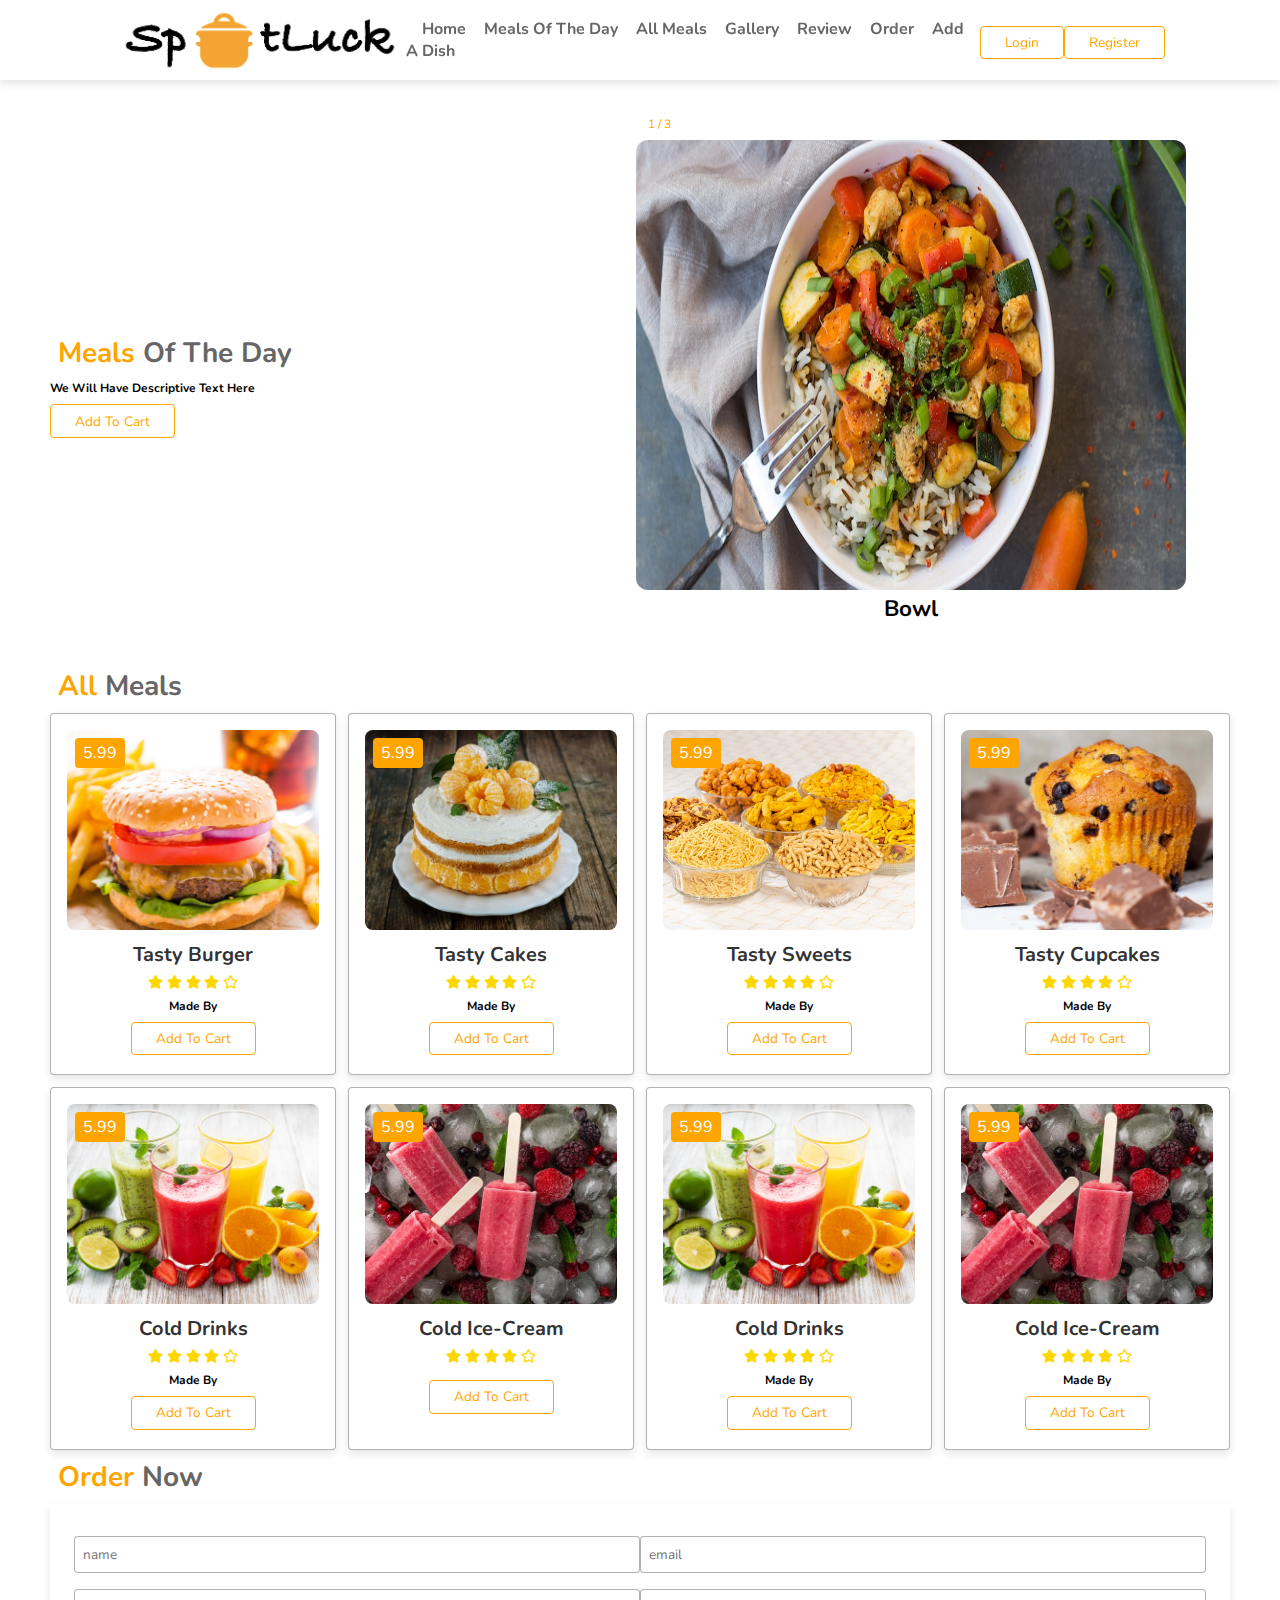
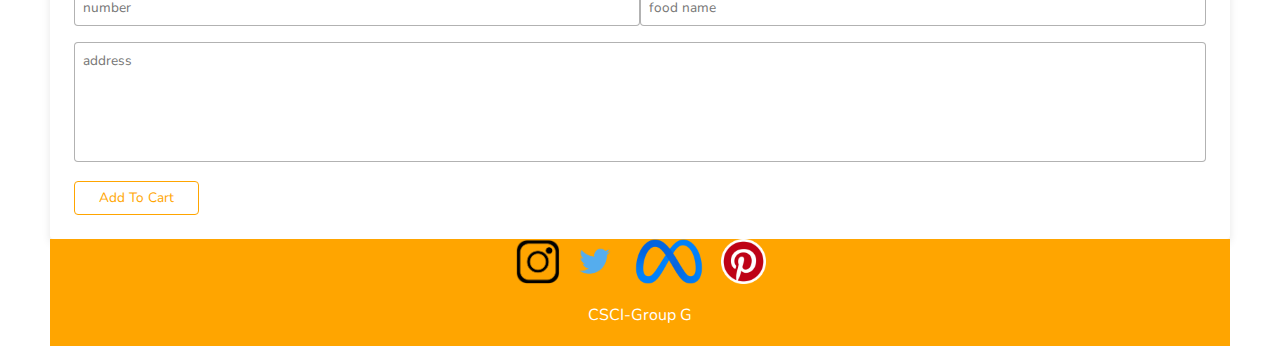
==== commit 1f898e15: "march 10th" ====
--- a/homepage1.html
+++ b/homepage1.html
@@ -16,10 +16,16 @@
             <a href="#MOD">Meals of The Day</a>
             <a href="#popular">All Meals</a>
             <a href="#gallery">Gallery</a>
-            <a href="#review">Review</a>
+            <a href="">Review</a>
             <a href="#order">Order</a>
             <a href="#" id="chefadd">Add a Dish</a>
         </nav>
+        <div id="login">
+            <a class="btn" href="index.html" >Login</a>
+        </div>
+        <div id="login">
+            <a class= "btn" href="#createAccount" >Register</a>
+        </div>
     </header>
 
    
@@ -29,8 +35,8 @@
 
         <div class="content">
             <h1 class="heading"> <span> Meals </span> Of </span> the </span> Day </h1>
-            <h2>Lorem ipsum dolor sit, amet consectetur adipisicing elit. Voluptas accusamus tempore temporibus rem amet laudantium animi optio voluptatum. Natus obcaecati unde porro nostrum ipsam itaque impedit incidunt rem quisquam eos!</h2>
-            <a href="#" class="btn">order now</a>
+            <h2>We will have descriptive text here</h2>
+            <a href="#" class="btn">Add To Cart</a>
         </div>
 
         <div class="slideshow-container">
@@ -72,7 +78,7 @@
         <div class="box-container">
 
             <div class="box">
-                <span class="price"> $5 - $20 </span>
+                <span class="price"> 5.99 </span>
                 <img src="images/p-1.jpeg">
                 <h3>tasty burger</h3>
                 <div class="stars">
@@ -83,10 +89,10 @@
                     <i class="far fa-star"></i>
                 </div>
                 <h2>Made by</h2>
-                <a href="#" class="btn">order now</a>
-            </div>
-            <div class="box">
-                <span class="price"> $5 - $20 </span>
+                <a href="#" class="btn">Add To Cart</a>
+            </div>
+            <div class="box">
+                <span class="price"> 5.99 </span>
                 <img src="images/p-2.jpg" alt="">
                 <h3>tasty cakes</h3>
                 <div class="stars">
@@ -97,10 +103,10 @@
                     <i class="far fa-star"></i>
                 </div>
                 <h2>Made by</h2>
-                <a href="#" class="btn">order now</a>
-            </div>
-            <div class="box">
-                <span class="price"> $5 - $20 </span>
+                <a href="#" class="btn">Add To Cart</a>
+            </div>
+            <div class="box">
+                <span class="price"> 5.99 </span>
                 <img src="images/p-3.jpg" alt="">
                 <h3>tasty sweets</h3>
                 <div class="stars">
@@ -111,10 +117,10 @@
                     <i class="far fa-star"></i>
                 </div>
                 <h2>Made by</h2>
-                <a href="#" class="btn">order now</a>
-            </div>
-            <div class="box">
-                <span class="price"> $5 - $20 </span>
+                <a href="#" class="btn">Add To Cart</a>
+            </div>
+            <div class="box">
+                <span class="price"> 5.99 </span>
                 <img src="images/p-4.jpg" alt="">
                 <h3>tasty cupcakes</h3>
                 <div class="stars">
@@ -125,10 +131,10 @@
                     <i class="far fa-star"></i>
                 </div>
                 <h2>Made by</h2>
-                <a href="#" class="btn">order now</a>
-            </div>
-            <div class="box">
-                <span class="price"> $5 - $20 </span>
+                <a href="#" class="btn">Add To Cart</a>
+            </div>
+            <div class="box">
+                <span class="price"> 5.99 </span>
                 <img src="images/p-5.jpg" alt="">
                 <h3>cold drinks</h3>
                 <div class="stars">
@@ -139,10 +145,10 @@
                     <i class="far fa-star"></i>
                 </div>
                 <h2>Made by</h2>
-                <a href="#" class="btn">order now</a>
-            </div>
-            <div class="box">
-                <span class="price"> $5 - $20 </span>
+                <a href="#" class="btn">Add To Cart</a>
+            </div>
+            <div class="box">
+                <span class="price"> 5.99 </span>
                 <img src="images/p-6.jpg" alt="">
                 <h3>cold ice-cream</h3>
                 <div class="stars">
@@ -152,11 +158,11 @@
                     <i class="fas fa-star"></i>
                     <i class="far fa-star"></i>
                 </div>
-                <a href="#" class="btn">order now</a>
-            </div>
-
-            <div class="box">
-                <span class="price"> $5 - $20 </span>
+                <a href="#" class="btn">Add To Cart</a>
+            </div>
+
+            <div class="box">
+                <span class="price"> 5.99 </span>
                 <img src="images/p-5.jpg" alt="">
                 <h3>cold drinks</h3>
                 <div class="stars">
@@ -167,10 +173,10 @@
                     <i class="far fa-star"></i>
                 </div>
                 <h2>Made by</h2>
-                <a href="#" class="btn">order now</a>
-            </div>
-            <div class="box">
-                <span class="price"> $5 - $20 </span>
+                <a href="#" class="btn">Add To Cart</a>
+            </div>
+            <div class="box">
+                <span class="price"> 5.99 </span>
                 <img src="images/p-6.jpg" alt="">
                 <h3>cold ice-cream</h3>
                 <div class="stars">
@@ -181,10 +187,10 @@
                     <i class="far fa-star"></i>
                 </div>
                 <h2>Made by</h2>
-                <a href="#" class="btn">order now</a>
+                <a href="#" class="btn">Add To Cart</a>
             </div>
             <div class="box "id="nonvisible">
-                <span class="price"> $5 - $20 </span>
+                <span class="price"> 5.99 </span>
                 
                 <img id="display_image">
                 <h3>cold ice-cream</h3>
@@ -196,7 +202,7 @@
                     <i class="far fa-star"></i>
                 </div>
                 <h2>Made by</h2>
-                <a href="#" class="btn">order now</a>
+                <a href="#" class="btn">Add To Cart</a>
             </div>
 
         
@@ -228,14 +234,11 @@
 
             <textarea placeholder="address" name="" id="" cols="30" rows="10"></textarea>
 
-            <input type="submit" value="order now" class="btn">
+            <input type="submit" value="Add To Cart" class="btn">
 
         </form>
         
-        <div class="image">
-            <img src="images/order-img.jpg" alt="">
-        </div>
-
+        
     </div>
 
 </section>
@@ -251,7 +254,7 @@
         <img class = "social" src="Pinterest-logo.png" alt="">
     </div>
 
-    <h1 class="credit"> created by <span> CSCI-Group G </span> | With all Hearts & Mind! </h1>
+    <h1 class="credit"><span> CSCI-Group G </span></h1>
 
 </section>
 
@@ -269,10 +272,10 @@
             <input id="dishname" type="text" placeholder="Name of Dish">
             <input id="pricee" type="number" placeholder="Price of Dish">
            
-            <input id="chefname" type="text" placeholder="Your Account Name">
-            
-
-            <textarea placeholder="address" name="" id="mealdesc" cols="30" rows="10"></textarea>
+            <input id="chefname" type="text" placeholder="Account ID will show here">
+            
+
+            <textarea placeholder="Meal description" name="" id="mealdesc" cols="30" rows="10"></textarea>
             <input type="file" id="image_input">
             <a href="#" class="btn" id="submitbtn">Submit</a>
             
--- a/style1.css
+++ b/style1.css
@@ -1,225 +1,496 @@
-@import url('https://fonts.googleapis.com/css2?family=Nunito:wght@200;300;400;600;700&display=swap');
-
-:root{
-  --red:#ff3838;
-}
-
-*{
-    font-family: 'Nunito', sans-serif;
-    margin:0; padding:0;
-    box-sizing: border-box;
-    outline: none; border:none;
-    text-decoration: none;
-    text-transform: capitalize;
-    transition:all .2s linear;
-  }
-
-
-/*for Button*/
-
-.btn{
-    display: inline-block;
-    padding:.8rem 3rem;
-    border:.2rem solid orange;
-    color:orange;
-    cursor: pointer;
-    font-size: 0.5rem;
-    border-radius: .5rem;
-    position: relative;
-    overflow: hidden;
-    z-index: 0;
-    margin-top: 1rem;
-  }
-  
-  .btn::before{
-    content: '';
-    position: absolute;
-    top:0; right: 0;
-    width:0%;
-    height:100%;
-    background:orange;
-    transition: .3s linear;
-    z-index: -1;
-  }
-  
-  .btn:hover::before{
-    width:100%;
-    left: 0;
-  }
-  
-  .btn:hover{
-    color:#fff;
-  }
-
-
-
-
-
-
-
-
-body{
-    background: #fff;
-    margin-top: 100px;
-    margin-left: 50px;
-    margin-right: 50px;
-}
-
-.logo{
-    height: 80px;
-    width: auto;
-}
-/*header{
-    border: orange solid;
-    position: relative;
-    z-index: 1000;
-    justify-content: space-between;
-    background:orange;
-    box-shadow: 0 .5rem 1rem rgba(0,0,0,.1);
-}
-
-header .navbar a{
-    font-size: 2rem;
-    margin-left: 2rem;
-    color:#666;
-  }
-
-header .navbar a:hover{
-    color:var(--red);
-  }*/
-
-  header{
-    position: fixed;
-    top:0; left: 0; right:0;
-    z-index: 1000;
-    display: flex;
-    align-items: center;
-    justify-content: space-between;
-    background:#fff;
-    padding:0rem 9%;
-    box-shadow: 0 .5rem 1rem rgba(0,0,0,.1);
-  }
-  
-  header .logo{
-    font-size: 2.5rem;
-    font-weight: bolder;
-    color:#666;
-  }
-  
-
-  
-  header .navbar a{
-    font-size: 1rem;
-    margin-left: 2rem;
-    color:#666;
-    text-decoration: none;
-  }
-  
-  header .navbar a:hover{
-    color:orange;
-  }
-  
-
-  .MOD{
-    display: flex;
-    flex-wrap: wrap;
-    gap:1.5rem;
-    min-height: 60vh;
-    align-items: center;
-    background-size: cover;
-    background-position: center;
-    position: relative;
-    border: purple dotted;
-  }
-  .MOD .content{
-    flex:1 1 40rem;
-    padding-top: 1rem;
-  }
-  .MOD .slideshow-container{
-    flex:1 1 40rem;
-  }
-  .MOD .slideshow-container .mySlides{
-    width: 100%;
-    padding: 1rem;
-    
-    
-  }
-
-
-  .MOD .slideshow-container img{
-    max-height: 50vh;
-    width:auto;
-    border-radius: 12px;
-  }
-
-  .MOD .content h3{
-    font-size: 3rem;
-    color:#333;
-  }
-  
-  .MOD .content p{
-    font-size: 0.5rem;
-    color:#666;
-    padding:1rem 0;
-  }
-  
-
-
-
-
-
-
-
-
-
-
-
-
-
-
-
-
-
-  /* Caption text */
-.text {
-    color: black;
-    font-size: 15px;
-    padding: 8px 12px;
-    position: relative;
-    bottom: 8px;
-    width: 100%;
-    text-align: center;
-    top: 75%;
-  }
-  
-  /* Number text (1/3 etc) */
-  .numbertext {
-    color: orange;
-    font-size: 12px;
-    padding: 8px 12px;
-    position: relative;
-    top: 0;
-  }
-  
-  /* The dots/bullets/indicators */
-  .dot {
-    height: 15px;
-    width: 15px;
-    margin: 0 2px;
-    background-color: #bbb;
-    border-radius: 50%;
-    /*display: inline-block;*/
-    transition: background-color 0.6s ease;
-  }
-  
-  .active {
-    background-color: #717171;
-  }
-  
-  /* Fading animation */
-  .fade {
-    -webkit-animation-name: fade;
-    -webkit-animation-duration: 1.5s;
-    animation-name: fade;
-    animation-duration: 1.5s;
-  }
+
+
+@import url('https://fonts.googleapis.com/css2?family=Nunito:wght@200;300;400;600;700&display=swap');
+
+:root{
+    --red:orange;
+  }
+
+*{
+    font-family: 'Nunito', sans-serif;
+    margin:0; padding:0;
+    box-sizing: border-box;
+    outline: none; border:none;
+    text-decoration: none;
+    text-transform: capitalize;
+    transition:all .2s linear;
+  }
+
+
+/*for Button*/
+
+.btn{
+    display: inline-block;
+    padding:.8rem 3rem;
+    border:.2rem solid orange;
+    color:orange;
+    cursor: pointer;
+    font-size: 0.5 rem;
+    border-radius: .5rem;
+    position: relative;
+    overflow: hidden;
+    z-index: 0;
+    margin-top: 2rem;
+  }
+  
+  .btn::before{
+    content: '';
+    position: absolute;
+    top:0; right: 0;
+    width:0%;
+    height:100%;
+    background:orange;
+    transition: .3s linear;
+    z-index: -1;
+  }
+  
+  .btn:hover::before{
+    width:100%;
+    left: 0;
+  }
+  
+  .btn:hover{
+    color:#fff;
+  }
+
+
+
+
+
+
+
+
+body{
+    background: #fff;
+    margin-top: 100px;
+    margin-left: 50px;
+    margin-right: 50px;
+}
+
+.logo{
+    height: 80px;
+    width: auto;
+}
+/*header{
+    border: orange solid;
+    position: relative;
+    z-index: 1000;
+    justify-content: space-between;
+    background:orange;
+    box-shadow: 0 .5rem 1rem rgba(0,0,0,.1);
+}
+header .navbar a{
+    font-size: 2rem;
+    margin-left: 2rem;
+    color:#666;
+  }
+header .navbar a:hover{
+    color:var(--red);
+  }*/
+
+  header{
+    position: fixed;
+    top:0; left: 0; right:0;
+    z-index: 1000;
+    display: flex;
+    align-items: center;
+    justify-content: space-between;
+    background:#fff;
+    padding:0rem 9%;
+    box-shadow: 0 .5rem 1rem rgba(0,0,0,.1);
+  }
+  
+  header .logo{
+    font-size: 2.5rem;
+    font-weight: bolder;
+    color:#666;
+  }
+  
+  /* header font change*/
+  
+  header .navbar a{
+    font-size: 2rem;
+    margin-left: 2rem;
+    font-weight: bolder;
+    color:#666;
+    text-decoration: none;
+  }
+  
+  header .navbar a:hover{
+    color:orange;
+  }
+  
+
+  .MOD{
+    display: flex;
+    flex-wrap: wrap;
+    gap:1.5rem;
+    min-height: 60vh;
+    align-items: center;
+    background-size: cover;
+    background-position: center;
+    position: relative;
+  }
+  .MOD .content{
+    flex:1 1 40rem;
+    padding-top: 1rem;
+  }
+  .MOD .slideshow-container{
+    flex:1 1 40rem;
+  }
+  .MOD .slideshow-container .mySlides{
+    width: 100%;
+    padding: 1rem;
+    
+    
+  }
+
+
+  .MOD .slideshow-container img{
+    height: 50vh;
+    width:auto;
+    border-radius: 12px;
+  }
+
+  .MOD .content h3{
+    font-size: 3rem;
+    color:#333;
+  }
+  
+  .MOD .content p{
+    font-size: 0.5rem;
+    color:#666;
+    padding:1rem 0;
+  }
+  
+  .popular .box-container{
+    display: flex;
+    flex-wrap: wrap;
+    gap:1.5rem;
+  }
+  
+  .popular .box-container .box{
+    padding:2rem;
+    background:#fff;
+    box-shadow: 0 .5rem 1rem rgba(0,0,0,.1);
+    border:.1rem solid rgba(0,0,0,.3);
+    border-radius: .5rem;
+    text-align: center;
+    flex:1 1 30rem;
+    position: relative;
+  }
+  
+  .popular .box-container .box img{
+    height: 25rem;
+    object-fit: cover;
+    width: 100%;
+    border-radius: 1rem;
+  }
+  
+  .popular .box-container .box .price{
+    position: absolute;
+    top:3rem; left:3rem;
+    background:var(--red);
+    color:#fff;
+    font-size: 2rem;
+    padding:.5rem 1rem;
+    border-radius: .5rem;
+  }
+  
+  .popular .box-container .box h3{
+    color:#333;
+    font-size: 2.5rem;
+    padding-top: 1rem;
+  }
+  
+  .popular .box-container .box .stars i{
+    color:gold;
+    font-size: 1.7rem;
+    padding:1rem .1rem;
+  }
+
+  .btn{
+    display: inline-block;
+    padding:.8rem 3rem;
+    border:.2rem solid var(--red);
+    color:var(--red);
+    cursor: pointer;
+    font-size: 1.7rem;
+    border-radius: .5rem;
+    position: relative;
+    overflow: hidden;
+    z-index: 0;
+    margin-top: 1rem;
+  }
+  
+  .btn::before{
+    content: '';
+    position: absolute;
+    top:0; right: 0;
+    width:0%;
+    height:100%;
+    background:var(--red);
+    transition: .3s linear;
+    z-index: -1;
+  }
+  
+  .btn:hover::before{
+    width:100%;
+    left: 0;
+  }
+  
+  .btn:hover{
+    color:#fff;
+  }
+
+  .slideimg{
+
+  }
+
+
+  .order .row{
+    padding:2rem;
+    box-shadow: 0 .5rem 1rem rgba(0,0,0,.1);
+    background:#fff;
+    display: flex;
+    flex-wrap: wrap;
+    gap:1.5rem;
+    border-radius: .5rem;
+  }
+  
+  .order .row .image{
+    flex:1 1 30rem;
+  }
+  
+  .order .row .image img{
+    height:100%;
+    width:100%;
+    object-fit: cover;
+    border-radius: .5rem;
+  }
+  
+  .order .row form{
+    flex:1 1 50rem;
+    padding:1rem;
+  }
+  
+  .order .row form .inputBox{
+    display: flex;
+    justify-content: space-between;
+    flex-wrap: wrap;
+  }
+  
+  .order .row form .inputBox input, .order .row form textarea{
+    padding:1rem;
+    margin:1rem 0;
+    font-size: 1.7rem;
+    color:#333;
+    text-transform: none;
+    border:.1rem solid rgba(0,0,0,.3);
+    border-radius: .5rem;
+    width:49%;
+  }
+  
+  .order .row form textarea{
+    width:100%;
+    resize: none;
+    height:15rem;
+  }
+  
+  .order .row form .btn{
+    background:none;
+  }
+  
+  .order .row form .btn:hover{
+    background:var(--red);
+  }
+
+  .footer{
+    background:orange;
+    text-align: center;
+  }
+  .social{
+    max-height: 5vh;
+    width:auto;
+    border-radius: 12px;
+  }
+  
+  .footer .share{
+    display: flex;
+    gap:1.5rem;
+    justify-content: center;
+    flex-wrap: wrap;
+  }
+  
+  .footer .credit{
+    padding:2.5rem 1rem;
+    color:#fff;
+    font-weight: normal;
+    font-size: 2rem;
+  }
+  
+
+  .heading{
+    
+    font-size: 3.5rem;
+    padding:1rem;
+    color:#666;
+  }
+  
+  .heading span{
+    color:var(--red);
+  }
+
+
+  html{
+    font-size: 50%;
+  }
+
+  .order .row form .inputBox input{
+    width: 50%;
+  }
+
+
+
+
+
+
+  /* Caption text */
+.text {
+    color: black;
+    font-size: 15px;
+    padding: 8px 12px;
+    position: relative;
+    bottom: 8px;
+    width: 100%;
+    text-align: center;
+    top: 75%;
+  }
+  
+  /* Number text (1/3 etc) */
+  .numbertext {
+    color: orange;
+    font-size: 12px;
+    padding: 8px 12px;
+    position: relative;
+    top: 0;
+  }
+  
+  /* The dots/bullets/indicators */
+  .dot {
+    height: 15px;
+    width: 15px;
+    margin: 0 2px;
+    background-color: #bbb;
+    border-radius: 50%;
+    /*display: inline-block;*/
+    transition: background-color 0.6s ease;
+  }
+  
+  .active {
+    background-color: #717171;
+  }
+  
+  /* Fading animation */
+  .fade {
+    -webkit-animation-name: fade;
+    -webkit-animation-duration: 1.5s;
+    animation-name: fade;
+    animation-duration: 1.5s;
+  }
+
+
+
+  /*for chef input*/
+
+  #inputBody{
+    display: flex;
+    justify-content: center; 
+    align-items: center;
+    gap: 10px;
+    flex-direction: column;
+    height: 100vh;
+}
+
+#display_image{
+    width: 375px;
+    height: 211px;
+    border: 1px solid black;
+    background-position: center;
+    background-size: cover;
+}
+
+
+
+/* for chef pop up*/
+
+.popup{
+  width: 100%;
+  height: 100%;
+  background-color: rgba(0,0,0,0.7);
+  position: absolute;
+  top: 0;
+  left: 0px;
+  display: flex;
+  justify-content: center;
+  align-items: center;
+  display: none;
+}
+
+.popup-content{
+  width:500px;
+  height: 600px;
+  background-color: white;
+  border-radius: 4px;
+  position: relative;
+}
+.popup .popup-content form{
+  flex:1 1 50rem;
+  padding:1rem;
+}
+
+.popup .popup-content form input{
+  display: flex;
+  justify-content: center;
+  align-items: center;
+  right: 0;
+}
+
+.popup .popup-content form input, .popup .popup-content form textarea{
+  padding:1rem;
+  margin:1rem 0;
+  font-size: 1.7rem;
+  color:#333;
+  text-transform: none;
+  border:.1rem solid rgba(0,0,0,.3);
+  border-radius: .5rem;
+  width:49%;
+}
+
+
+.popheading{
+    
+  font-size: 3.5rem;
+  padding:1rem;
+  color:#666;
+}
+
+.popheading span{
+  color:var(--red);
+}
+.popheading{
+  display: flex;
+  justify-content: center;
+}
+
+
+
+.close{
+  position: absolute;
+  right: 2%;
+  top: 0%;
+  font-size: 42px;
+  transform: rotate(45deg);
+  cursor: pointer;
+
+}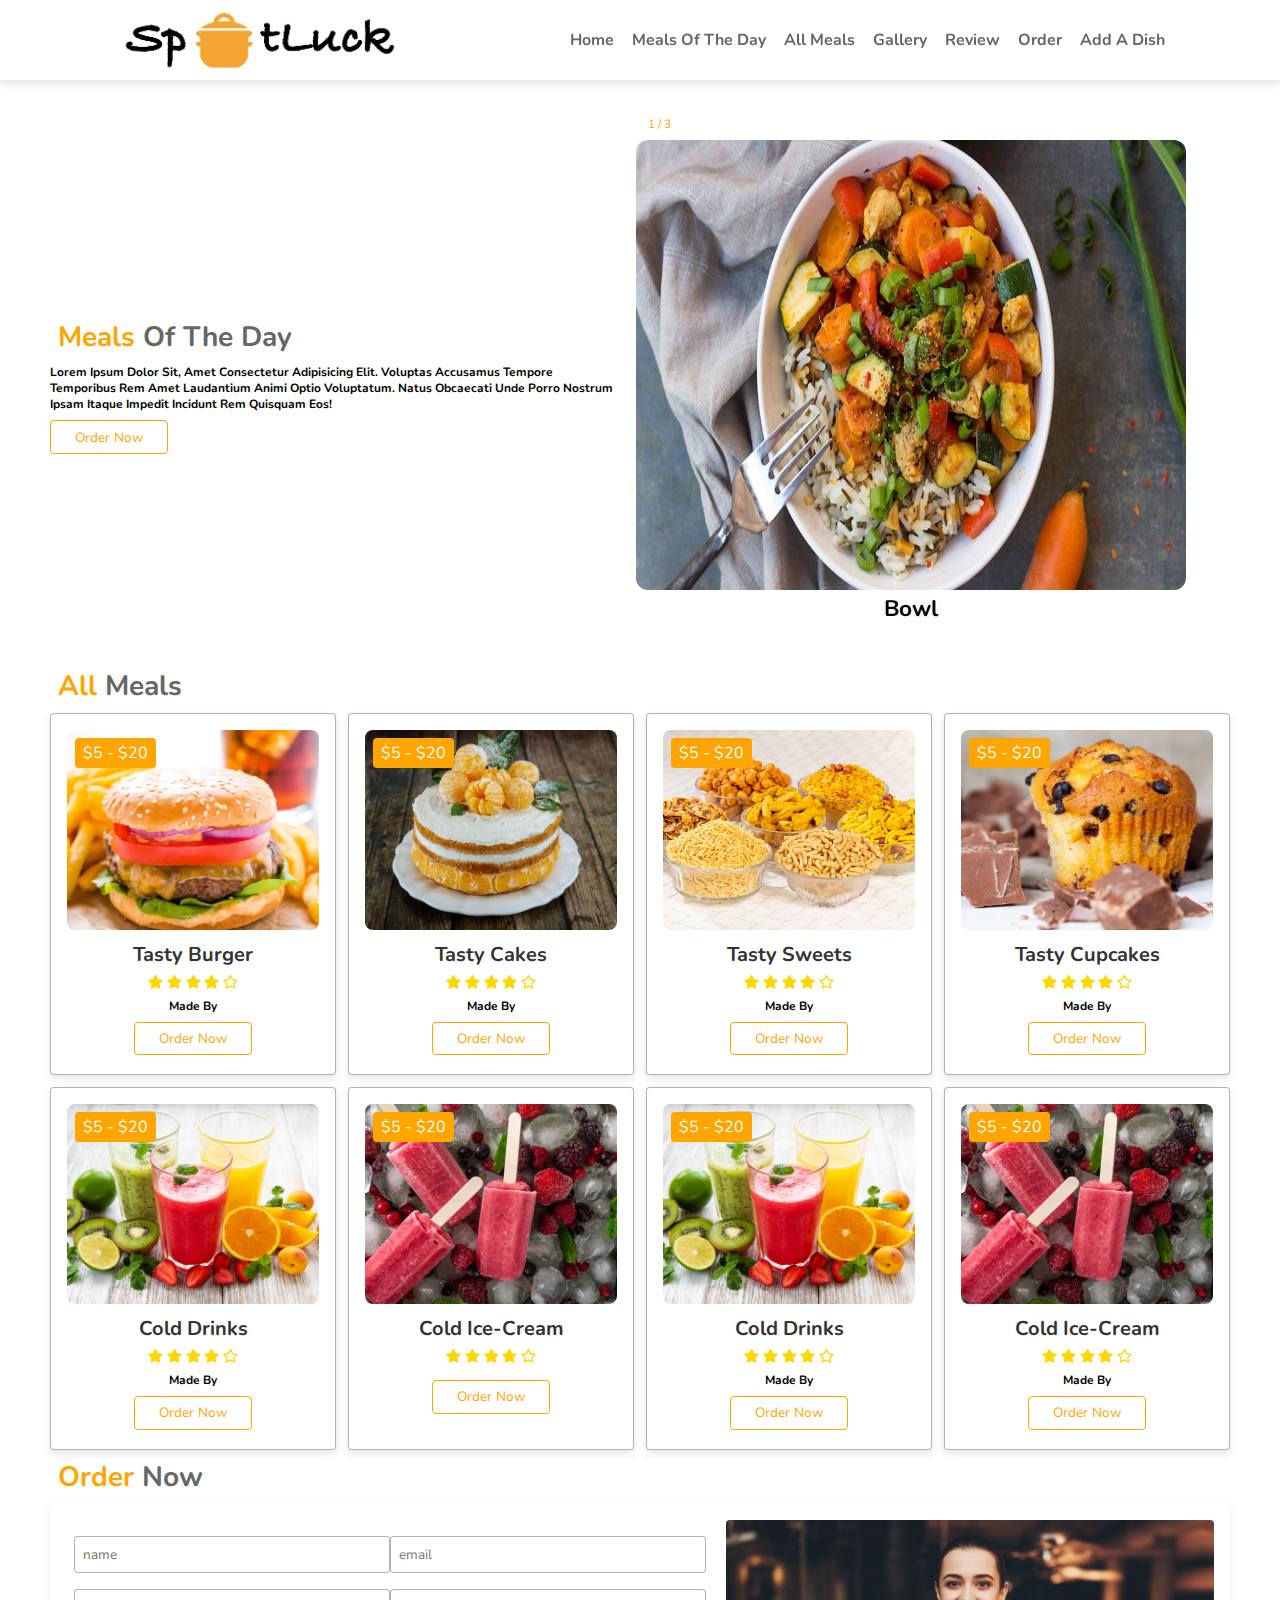
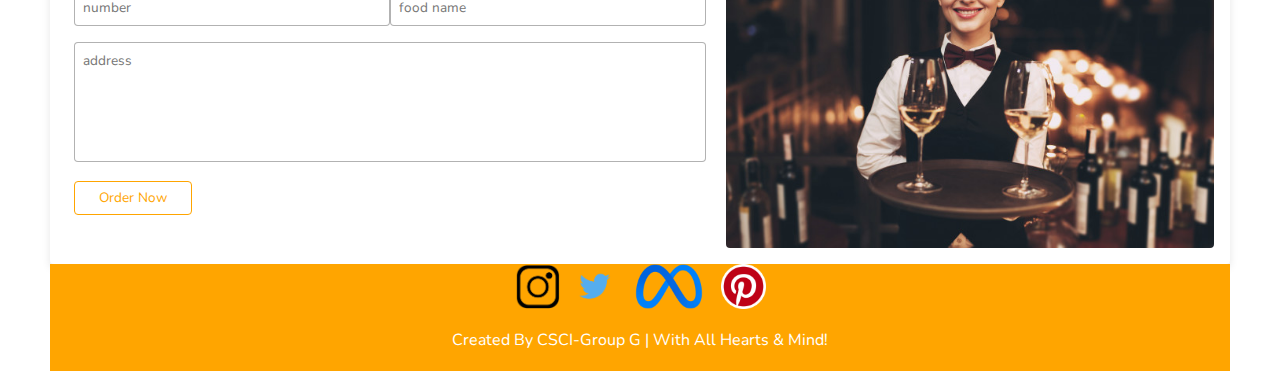
==== commit c96303d3: "Add files via upload" ====
--- a/homepage1.html
+++ b/homepage1.html
@@ -16,16 +16,10 @@
             <a href="#MOD">Meals of The Day</a>
             <a href="#popular">All Meals</a>
             <a href="#gallery">Gallery</a>
-            <a href="">Review</a>
+            <a href="#review">Review</a>
             <a href="#order">Order</a>
             <a href="#" id="chefadd">Add a Dish</a>
         </nav>
-        <div id="login">
-            <a class="btn" href="index.html" >Login</a>
-        </div>
-        <div id="login">
-            <a class= "btn" href="#createAccount" >Register</a>
-        </div>
     </header>
 
    
@@ -35,8 +29,8 @@
 
         <div class="content">
             <h1 class="heading"> <span> Meals </span> Of </span> the </span> Day </h1>
-            <h2>We will have descriptive text here</h2>
-            <a href="#" class="btn">Add To Cart</a>
+            <h2>Lorem ipsum dolor sit, amet consectetur adipisicing elit. Voluptas accusamus tempore temporibus rem amet laudantium animi optio voluptatum. Natus obcaecati unde porro nostrum ipsam itaque impedit incidunt rem quisquam eos!</h2>
+            <a href="#" class="btn">order now</a>
         </div>
 
         <div class="slideshow-container">
@@ -78,7 +72,7 @@
         <div class="box-container">
 
             <div class="box">
-                <span class="price"> 5.99 </span>
+                <span class="price"> $5 - $20 </span>
                 <img src="images/p-1.jpeg">
                 <h3>tasty burger</h3>
                 <div class="stars">
@@ -89,10 +83,10 @@
                     <i class="far fa-star"></i>
                 </div>
                 <h2>Made by</h2>
-                <a href="#" class="btn">Add To Cart</a>
-            </div>
-            <div class="box">
-                <span class="price"> 5.99 </span>
+                <a href="#" class="btn">order now</a>
+            </div>
+            <div class="box">
+                <span class="price"> $5 - $20 </span>
                 <img src="images/p-2.jpg" alt="">
                 <h3>tasty cakes</h3>
                 <div class="stars">
@@ -103,10 +97,10 @@
                     <i class="far fa-star"></i>
                 </div>
                 <h2>Made by</h2>
-                <a href="#" class="btn">Add To Cart</a>
-            </div>
-            <div class="box">
-                <span class="price"> 5.99 </span>
+                <a href="#" class="btn">order now</a>
+            </div>
+            <div class="box">
+                <span class="price"> $5 - $20 </span>
                 <img src="images/p-3.jpg" alt="">
                 <h3>tasty sweets</h3>
                 <div class="stars">
@@ -117,10 +111,10 @@
                     <i class="far fa-star"></i>
                 </div>
                 <h2>Made by</h2>
-                <a href="#" class="btn">Add To Cart</a>
-            </div>
-            <div class="box">
-                <span class="price"> 5.99 </span>
+                <a href="#" class="btn">order now</a>
+            </div>
+            <div class="box">
+                <span class="price"> $5 - $20 </span>
                 <img src="images/p-4.jpg" alt="">
                 <h3>tasty cupcakes</h3>
                 <div class="stars">
@@ -131,10 +125,10 @@
                     <i class="far fa-star"></i>
                 </div>
                 <h2>Made by</h2>
-                <a href="#" class="btn">Add To Cart</a>
-            </div>
-            <div class="box">
-                <span class="price"> 5.99 </span>
+                <a href="#" class="btn">order now</a>
+            </div>
+            <div class="box">
+                <span class="price"> $5 - $20 </span>
                 <img src="images/p-5.jpg" alt="">
                 <h3>cold drinks</h3>
                 <div class="stars">
@@ -145,10 +139,10 @@
                     <i class="far fa-star"></i>
                 </div>
                 <h2>Made by</h2>
-                <a href="#" class="btn">Add To Cart</a>
-            </div>
-            <div class="box">
-                <span class="price"> 5.99 </span>
+                <a href="#" class="btn">order now</a>
+            </div>
+            <div class="box">
+                <span class="price"> $5 - $20 </span>
                 <img src="images/p-6.jpg" alt="">
                 <h3>cold ice-cream</h3>
                 <div class="stars">
@@ -158,11 +152,11 @@
                     <i class="fas fa-star"></i>
                     <i class="far fa-star"></i>
                 </div>
-                <a href="#" class="btn">Add To Cart</a>
-            </div>
-
-            <div class="box">
-                <span class="price"> 5.99 </span>
+                <a href="#" class="btn">order now</a>
+            </div>
+
+            <div class="box">
+                <span class="price"> $5 - $20 </span>
                 <img src="images/p-5.jpg" alt="">
                 <h3>cold drinks</h3>
                 <div class="stars">
@@ -173,10 +167,10 @@
                     <i class="far fa-star"></i>
                 </div>
                 <h2>Made by</h2>
-                <a href="#" class="btn">Add To Cart</a>
-            </div>
-            <div class="box">
-                <span class="price"> 5.99 </span>
+                <a href="#" class="btn">order now</a>
+            </div>
+            <div class="box">
+                <span class="price"> $5 - $20 </span>
                 <img src="images/p-6.jpg" alt="">
                 <h3>cold ice-cream</h3>
                 <div class="stars">
@@ -187,10 +181,10 @@
                     <i class="far fa-star"></i>
                 </div>
                 <h2>Made by</h2>
-                <a href="#" class="btn">Add To Cart</a>
+                <a href="#" class="btn">order now</a>
             </div>
             <div class="box "id="nonvisible">
-                <span class="price"> 5.99 </span>
+                <span class="price"> $5 - $20 </span>
                 
                 <img id="display_image">
                 <h3>cold ice-cream</h3>
@@ -202,7 +196,7 @@
                     <i class="far fa-star"></i>
                 </div>
                 <h2>Made by</h2>
-                <a href="#" class="btn">Add To Cart</a>
+                <a href="#" class="btn">order now</a>
             </div>
 
         
@@ -223,22 +217,25 @@
         <form action="">
 
             <div class="inputBox">
-                <input type="text" placeholder="name">
-                <input type="email" placeholder="email">
+                <input type="text" placeholder="name" id = "name" value="">
+                <input type="email" placeholder="email" id = "email" value = "">
             </div>
 
             <div class="inputBox">
-                <input type="number" placeholder="number">
-                <input type="text" placeholder="food name">
-            </div>
-
-            <textarea placeholder="address" name="" id="" cols="30" rows="10"></textarea>
-
-            <input type="submit" value="Add To Cart" class="btn">
+                <input type="number" placeholder="number" id = "number" value="">
+                <input type="text" placeholder="food name" id = "food name" value="">
+            </div>
+
+            <textarea placeholder="address" name="" id="address" value="" cols="30" rows="10"></textarea>
+
+            <input type="submit" value="order now" onclick="save_func()" class="btn">
 
         </form>
         
-        
+        <div class="image">
+            <img src="images/order-img.jpg" alt="">
+        </div>
+
     </div>
 
 </section>
@@ -254,7 +251,7 @@
         <img class = "social" src="Pinterest-logo.png" alt="">
     </div>
 
-    <h1 class="credit"><span> CSCI-Group G </span></h1>
+    <h1 class="credit"> created by <span> CSCI-Group G </span> | With all Hearts & Mind! </h1>
 
 </section>
 
@@ -272,10 +269,10 @@
             <input id="dishname" type="text" placeholder="Name of Dish">
             <input id="pricee" type="number" placeholder="Price of Dish">
            
-            <input id="chefname" type="text" placeholder="Account ID will show here">
-            
-
-            <textarea placeholder="Meal description" name="" id="mealdesc" cols="30" rows="10"></textarea>
+            <input id="chefname" type="text" placeholder="Your Account Name">
+            
+
+            <textarea placeholder="address" name="" id="mealdesc" cols="30" rows="10"></textarea>
             <input type="file" id="image_input">
             <a href="#" class="btn" id="submitbtn">Submit</a>
             
@@ -315,3 +312,28 @@
 </body>
 </html>
 
+    <script>
+        function save_func(){
+            alert("test")
+            var name = document.getElementById("name").value;
+            var email = document.getElementById("email").value;
+            var number = document.getElementById("number").value;
+            var food_name = document.getElementById("food name").value;
+            var address = document.getElementById("address").value;
+
+            var data= [];
+            data.push(name);
+            data.push(email);
+            data.push(number);
+            data.push(food_name);
+            data.push(address);
+            var data_string = JSON.stringify(data);
+            var file = new Blob([data_string],{type:"text"});
+            var anchor = document.createElement("a")
+            anchor.href = URL.createObjectURL(file);
+            anchor.download = "save.txt";
+            anchor.click();
+
+        }
+
+    </script>